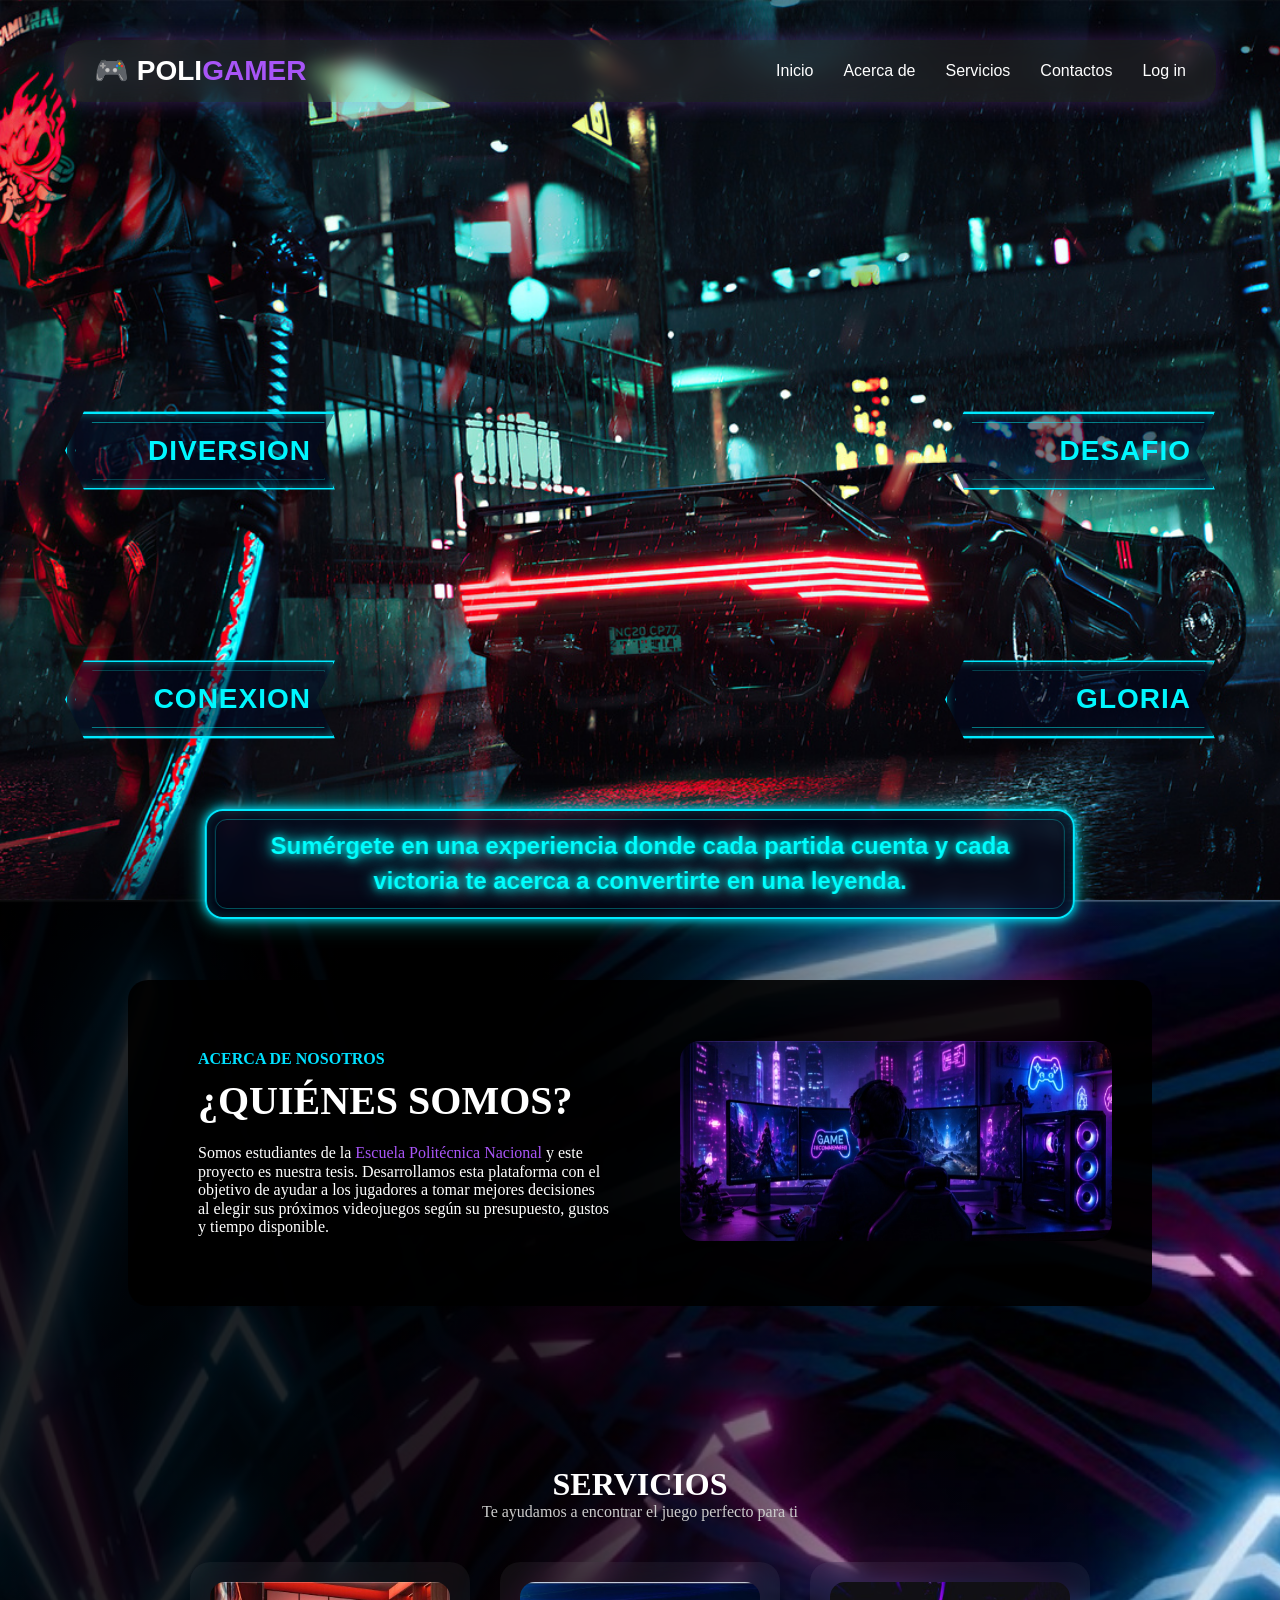
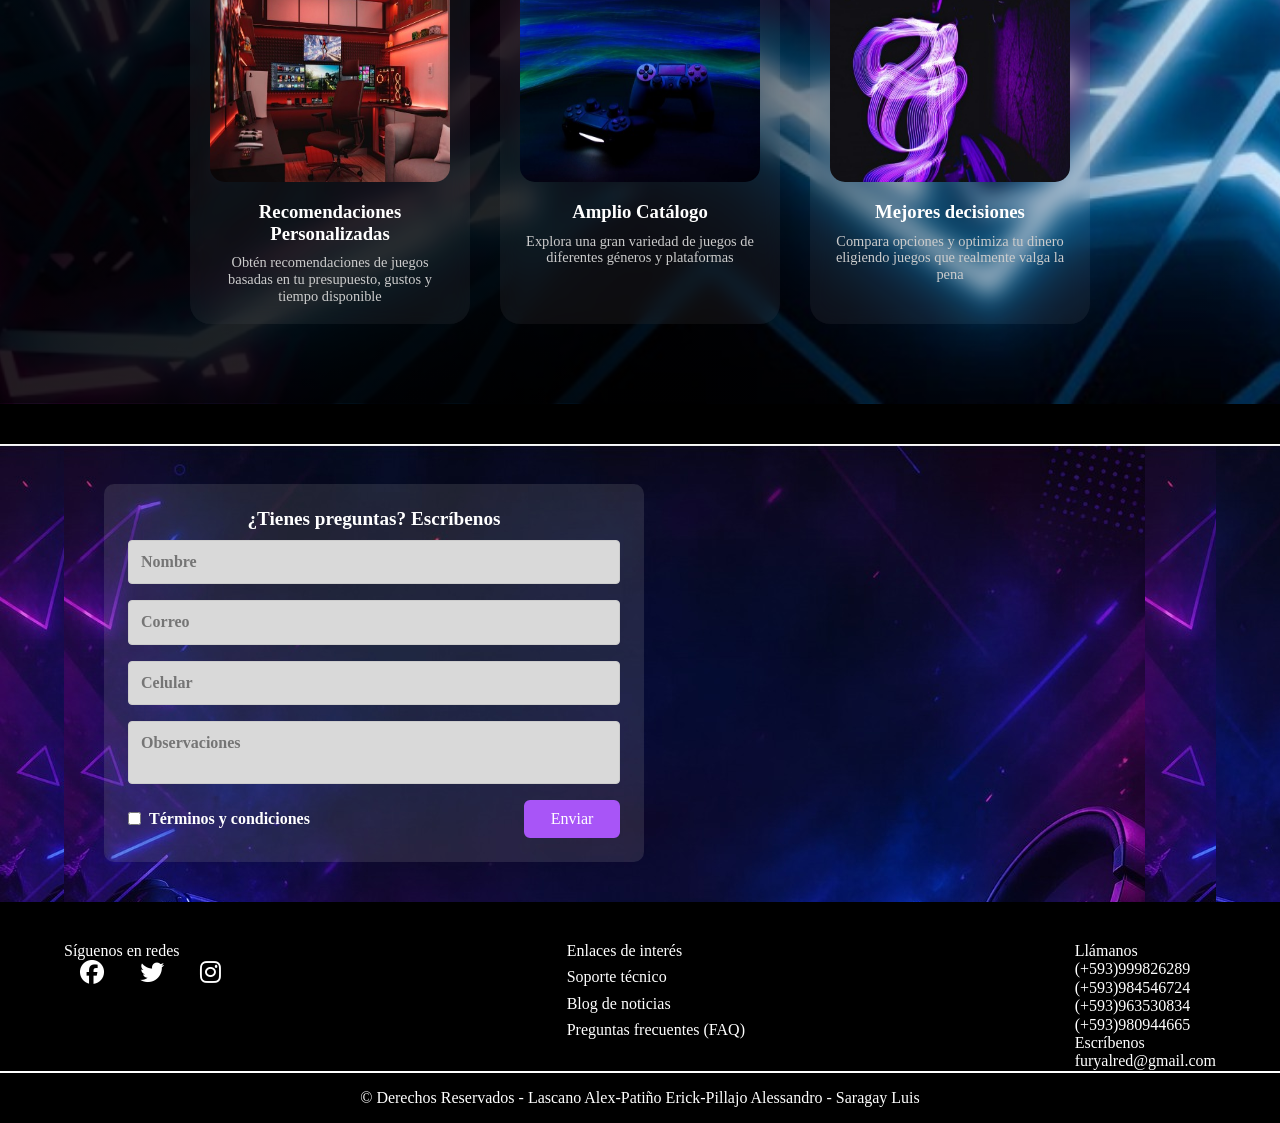
==== index.html @ 64e2c6d9 "Optimizando rendimiento" ====
<!DOCTYPE html>

<html lang="en">

<head>

    <meta charset="UTF-8">
    
    <meta name="viewport" content="width=device-width, initial-scale=1.0">
    
    <title>PoliGamer</title>
    
    <link rel="preconnect" href="https://fonts.googleapis.com">
    <link rel="preconnect" href="https://fonts.gstatic.com" crossorigin>
    <link href="https://fonts.googleapis.com/css2?family=Lato&family=Roboto&display=swap" rel="stylesheet">  
    <link rel="stylesheet" href="./src/css/normalize.css">

    <link rel="stylesheet" href="./src/css/styles.css">

    

    <link rel="shortcut icon" href="./src/images/android-chrome-192x192.png" type="image/x-icon">
    <link href="https://cdn.boxicons.com/3.0.8/fonts/basic/boxicons.min.css" rel="stylesheet">
    <link rel="stylesheet" href="https://cdnjs.cloudflare.com/ajax/libs/font-awesome/6.7.2/css/all.min.css">
    
</head>

<body>


    <header id="inicio" class="header">
        <nav class="navbar">
        <div class="logo">
            🎮 <span>POLI</span>GAMER
        </div>

        <ul class="menu">
            <li><a href="#inicio">Inicio</a></li>
            <li><a href="#acerca">Acerca de</a></li>
            <li><a href="#servicios">Servicios</a></li>
            <li><a href="#contactos">Contactos</a></li>
            <li><a href="#">Log in</a></li>
        </ul>
        </nav>
    
<div class="hero">
    <h3 class="left top">
        <i class='bx bx-party'></i> DIVERSION 
    </h3>

    <h3 class="left bottom">
        <i class='bx bx-link-alt'></i> CONEXION 
    </h3>

    <h3 class="right top">
        <i class='bx bx-target'></i> DESAFIO
    </h3>

    <h3 class="right bottom">
        <i class='bx bx-trophy'></i> GLORIA
    </h3>

    <p class="texto">
        Sumérgete en una experiencia donde cada partida cuenta y cada victoria te acerca a convertirte en una leyenda.
    </p>
</div>
    </header>

<div class="fondo-seccion">

    <section id="acerca" class="about">
        <div class="about-container">
            
            <div class="about-text">
                <h4>ACERCA DE NOSOTROS</h4>
                <h2>¿QUIÉNES SOMOS?</h2>
                <p>
                    Somos estudiantes de la <span>Escuela Politécnica Nacional</span> y este proyecto es nuestra tesis. 
                    Desarrollamos esta plataforma con el objetivo de ayudar a los jugadores a tomar mejores decisiones 
                    al elegir sus próximos videojuegos según su presupuesto, gustos y tiempo disponible.
                </p>
            </div>

            <div class="about-image">
                <img src="./src/images/Imagen_Acerca_De.jpeg" loading="lazy" width="300" height="200" alt="setup gamer">
            </div>

        </div>
    </section>

    <section id="servicios" class="services">
        <h2>SERVICIOS</h2>
        <p class="subtitle">Te ayudamos a encontrar el juego perfecto para ti</p>

        <div class="cards">

            <div class="card">
                <img src="./src/images/Servicios1.jpeg" loading="lazy" width="300" height="200" alt="servicio">
                <h3>Recomendaciones Personalizadas</h3>
                <p>
                    Obtén recomendaciones de juegos basadas en tu presupuesto, gustos y tiempo disponible
                </p>
            </div>

            <div class="card">
                <img src="./src/images/Servicios2.jpeg" loading="lazy" width="300" height="200" alt="servicio">
                <h3>Amplio Catálogo</h3>
                <p>
                    Explora una gran variedad de juegos de diferentes géneros y plataformas
                </p>
            </div>

            <div class="card">
                <img src="./src/images/Servicios3.jpeg" loading="lazy" width="300" height="200" alt="servicio">
                <h3>Mejores decisiones</h3>
                <p>
                    Compara opciones y optimiza tu dinero eligiendo juegos que realmente valga la pena
                </p>
            </div>
        </div>
    </section>
</div>
    </header>

    <section id="contactos" class="container contact">
        <div class="contact__container">

            <div class="contact__form">
                <h2 class="contact__title">¿Tienes preguntas? Escríbenos</h2>

                <form>
                    <input type="text" placeholder="Nombre" required>
                    <input type="email" placeholder="Correo" required>
                    <input type="tel" placeholder="Celular" required>
                    <textarea placeholder="Observaciones"></textarea>

                    <div class="fila">
                        <label class="checkbox__label">
                            <input type="checkbox" required>
                            Términos y condiciones
                        </label>

                        <button type="submit">Enviar</button>
                    </div>
                </form>
            </div>

            <div class="contact__map">
                <iframe
                    loading = "lazy"
                    src="https://www.google.com/maps/embed?pb=!1m18!1m12!1m3!1d3989.7914484515727!2d-78.4919116242656!3d-0.2102860353982151!2m3!1f0!2f0!3f0!3m2!1i1024!2i768!4f13.1!3m3!1m2!1s0x91d59a107e1cd44b%3A0x88a284f66939ed4!2sESCUELA%20POLIT%C3%89CNICA%20NACIONAL!5e0!3m2!1ses-419!2sec!4v1748692694233!5m2!1ses-419!2sec"
                    width="600" height="450" style="border:0;" allowfullscreen="" loading="lazy"
                    referrerpolicy="no-referrer-when-downgrade"></iframe>
            </div>

        </div>

    </section>

        <footer class="footer">
            <div class="footer__container">
                <div class="footer__social">
                    <h3>Síguenos en redes</h3>
                    <div class="social__icons">
                        <a href="#"><i class="fa-brands fa-facebook"></i></a>
                        <a href="#"><i class="fa-brands fa-twitter"></i></i></a>
                        <a href="#"><i class="fa-brands fa-instagram"></i></a>
                    </div>
                </div>

                <div class="footer__links">
                    <h3>Enlaces de interés</h3>
                    <div class="links">
                        <a href="#">Soporte técnico</a>
                        <a href="#">Blog de noticias</a>
                        <a href="#">Preguntas frecuentes (FAQ)</a>
                    </div>
                </div>

                <div class="footer__contact">
                    <h3>Llámanos</h3>
                    <p class="call">
                            (+593)999826289 <br>
                            (+593)984546724 <br>
                            (+593)963530834 <br>
                            (+593)980944665
                    </p>
                    <h3>Escríbenos</h3>
                    <p class="write">furyalred@gmail.com</p>
                </div>
            </div>

            <hr/>
            <p class="footer__copy">© Derechos Reservados - Lascano Alex-Patiño Erick-Pillajo Alessandro - Saragay Luis</p>
        </footer>



</body>

</html>
---- src/css/styles.css ----
body {
    margin: 0;
    padding: 0;
    background-color: black;
}

* {
    margin: 0;
    padding: 0;
    box-sizing: border-box;
}

/* ===================== HEADER ===================== */
.header {
    height: 100vh;
    position: relative;
    font-family: Arial, sans-serif;
    padding-top: 40px;
    background-image: url("../images/4k-cyberpunk-2077-ps-game-sr-1366x768 (2).jpg");
    background-size: cover;
    background-position: center;
    background-repeat: no-repeat;
}

@media (max-width: 768px) {
    .header {
        background-image: url("../images/fondo_telefono.jpeg");
    }
}

/* ===================== NAVBAR ===================== */
.navbar {
    width: 90%;
    margin: auto;
    padding: 15px 30px;
    display: flex;
    justify-content: space-between;
    align-items: center;
    background: rgba(255, 255, 255, 0.08);
    border-radius: 20px;
    backdrop-filter: blur(10px);
    color: white;
    box-shadow: 0 0 20px rgba(168, 85, 247, 0.3);
}

.logo {
    font-size: 28px;
    font-weight: bold;
    color: #a855f7;
}

.logo span {
    color: white;
}

.menu {
    list-style: none;
    display: flex;
    gap: 30px;
}

.menu li {
    cursor: pointer;
    position: relative;
    list-style: none;
    transition: 0.3s;
}

.menu li:hover {
    color: #a855f7;
}

.menu a {
    text-decoration: none;
    color: inherit;
}

.menu li::after {
    content: "";
    position: absolute;
    left: 0;
    bottom: -5px;
    width: 0%;
    height: 2px;
    background: white;
    transition: 0.3s;
}

.menu li:hover::after {
    width: 100%;
}

/* ===================== HERO ===================== */
.hero {
    position: relative;
    height: 100%;
    color: cyan;
}

.top    { top: 36%; }
.bottom { bottom: 26%; }
.left   { left: 65px; }
.right  { right: 65px; }

.hero h3 {
    width: 270px;
    height: 78px;
    padding: 0 22px;
    display: flex;
    align-items: center;
    justify-content: space-between;
    font-size: 28px;
    font-weight: 900;
    letter-spacing: 1px;
    text-transform: uppercase;
    position: absolute;
    overflow: hidden;
    color: #00f7ff;
    background: rgba(3, 10, 35, 0.55);
    border: 2px solid #00eaff;
    clip-path: polygon(
        0 50%,
        7% 0,
        100% 0,
        93% 50%,
        100% 100%,
        7% 100%
    );
    box-shadow:
        0 0 8px #00eaff,
        0 0 18px #00eaff,
        inset 0 0 8px rgba(0, 255, 255, 0.4);
    transition: 0.35s ease;
}

.hero h3::before {
    content: "";
    position: absolute;
    inset: 8px;
    border: 1px solid rgba(0, 255, 255, 0.45);
    clip-path: polygon(
        0 50%,
        7% 0,
        100% 0,
        93% 50%,
        100% 100%,
        7% 100%
    );
}

.hero h3 i {
    font-size: 34px;
    z-index: 2;
}

.hero h3 span {
    z-index: 2;
}

/* Elementos derechos en rosa/fucsia */
.right {
    color: #ff3cff;
}

.right:hover {
    box-shadow:
        0 0 12px #ff3cff,
        0 0 28px #ff3cff,
        0 0 45px #ff3cff;
}

/* Texto inferior del hero */
.texto {
    position: absolute;
    bottom: 5%;
    left: 50%;
    transform: translateX(-50%);
    width: 68%;
    padding: 18px 28px;
    text-align: center;
    font-size: 24px;
    font-weight: bold;
    line-height: 1.45;
    color: #00ffff;
    background: rgba(5, 8, 30, 0.58);
    border: 2px solid #00eaff;
    border-radius: 18px;
    backdrop-filter: blur(8px);
    box-shadow:
        0 0 10px #00eaff,
        0 0 25px rgba(0, 255, 255, 0.55),
        inset 0 0 12px rgba(0, 255, 255, 0.20);
    text-shadow:
        0 0 8px #00ffff,
        0 0 18px #00ffff;
}

.texto::before {
    content: "";
    position: absolute;
    inset: 8px;
    border: 1px solid rgba(0, 255, 255, 0.30);
    border-radius: 12px;
}

/* ===================== SECCIÓN FONDO ===================== */
.fondo-seccion {
    background:
        linear-gradient(to right, rgba(0,0,0,0.85) 40%, rgba(0,0,0,0.3) 70%, transparent 100%),
        url("../images/fondo.jpeg");
    background-size: cover;
    background-position: center;
    background-repeat: no-repeat;
    min-height: 100vh;
}

/* ===================== ABOUT ===================== */
.about {
    padding: 80px 10%;
    color: white;
    background: transparent !important;
}

.about-container {
    display: flex;
    align-items: center;
    justify-content: space-between;
    gap: 40px;
    background: rgba(0, 0, 0, 0.9);
    padding: 40px;
    border-radius: 20px;
}

.about-text {
    max-width: 50%;
    padding: 30px;
    border-radius: 15px;
}

.about-text h4 {
    color: #00e0ff;
    margin-bottom: 10px;
}

.about-text h2 {
    font-size: 2.5rem;
    margin-bottom: 20px;
}

.about-text span {
    color: #a855f7;
}

.about-image img {
    width: 100%;
    max-width: 500px;
    border-radius: 20px;
}

/* ===================== SERVICES ===================== */
.services {
    padding: 80px 10%;
    text-align: center;
    color: white;
    background: transparent !important;
}

.services h2 {
    font-size: 2rem;
}

.subtitle {
    margin-bottom: 40px;
    color: #ccc;
}

.cards {
    display: flex;
    justify-content: center;
    gap: 30px;
    flex-wrap: wrap;
}

.card {
    background: rgba(255, 255, 255, 0.05);
    backdrop-filter: blur(10px);
    padding: 20px;
    border-radius: 20px;
    width: 280px;
    transition: transform 0.4s ease, box-shadow 0.4s ease;
}

.card img {
    width: 100%;
    border-radius: 15px;
    margin-bottom: 15px;
}

.card h3 {
    margin-bottom: 10px;
}

.card p {
    font-size: 0.9rem;
    color: #ccc;
}

/* ===================== CONTACT ===================== */
.contact {
    margin: 40px 0;
    padding: 0 5%;
    background-image: url("../images/img_fondo_contact.png");
}

.contact__container {
    display: flex;
    gap: 40px;
    align-items: stretch;
    background-image: url("../images/img_fondo_contact.png");
    padding: 40px;
}

.contact__form {
    background-color: rgba(166, 166, 166, 0.17);
    padding: 1.5rem;
    border-radius: 10px;
    flex: 1;
}

.contact__title {
    text-align: center;
    font-size: 1.2rem;
    margin-bottom: 10px;
    color: white;
}

.checkbox__label {
    color: white;
    font-weight: 600;
    display: flex;
    align-items: center;
    gap: 8px;
}

.contact__form form {
    display: flex;
    flex-direction: column;
    gap: 1rem;
}

.contact__form input,
.contact__form textarea {
    padding: 0.75rem;
    border: 1px solid #ccc;
    border-radius: 4px;
    font-weight: 600;
    color: var(--colorCinco);
    background-color: rgba(217, 217, 217, 1);
}

.contact__form textarea {
    resize: none;
}

.contact__form form button {
    background-color: #a855f7;
    color: white;
    border: 2px solid #a855f7;
    width: 6rem;
    padding: 8px;
    border-radius: 6px;
    cursor: pointer;
    transition: 0.3s;
}

.fila {
    display: flex;
    justify-content: space-between;
    align-items: center;
}

.contact__map {
    flex: 1;
}

.contact__map iframe {
    width: 100%;
    height: 100%;
    min-height: 350px;
    border-radius: 10px;
}

/* ===================== FOOTER ===================== */
.footer {
    background-color: var(--colorCuatro);
}

.footer__container {
    padding: 1rem;
}

.footer__social h3,
.footer__links h3,
.footer__contact h3 {
    color: white;
    font-weight: 400;
    font-size: 1rem;
}

.social__icons {
    text-align: center;
}

.fa-brands {
    color: white;
    font-size: 1.5rem;
    margin: 0 1rem;
}

.links {
    text-align: center;
}

.links a {
    display: block;
    margin: 0.5rem 0;
    color: white;
    text-decoration: none;
}

.call,
.write {
    text-align: center;
    color: white;
}

hr {
    border: 1px solid white;
}

.footer__copy {
    color: white;
    text-align: center;
    margin: 0;
    padding: 1rem;
}

/* ===================== ANIMACIONES ===================== */
@keyframes neonGlow {
    0%   { box-shadow: 0 0 5px #00eaff; }
    50%  { box-shadow: 0 0 20px #00eaff, 0 0 40px #00eaff; }
    100% { box-shadow: 0 0 5px #00eaff; }
}

@keyframes neonGlowPink {
    0%   { box-shadow: 0 0 5px #ff3cff; }
    50%  { box-shadow: 0 0 20px #ff3cff, 0 0 40px #ff3cff; }
    100% { box-shadow: 0 0 5px #ff3cff; }
}

@keyframes float {
    0%   { transform: translateY(0px); }
    50%  { transform: translateY(-10px); }
    100% { transform: translateY(0px); }
}

/* ===================== OPTIMIZACIÓN RENDER ===================== */
.hero,
.card,
.navbar,
.about-container {
    will-change: transform;
}

/* ===================== RESPONSIVE 1024px ===================== */
@media (max-width: 1024px) {

    .navbar {
        padding: 12px 20px;
    }

    .logo {
        font-size: 22px;
    }

    .menu {
        gap: 18px;
        font-size: 14px;
    }

    .hero h3 {
        width: 220px;
        height: 64px;
        font-size: 22px;
        padding: 0 16px;
        justify-content: center;
        gap: 12px;
    }

    .hero h3 i {
        font-size: 26px;
    }

    .left   { left: 30px; }
    .right  { right: 30px; }
    .top    { top: 32%; }
    .bottom { bottom: 28%; }

    .texto {
        font-size: 20px;
        width: 78%;
    }

    .about {
        padding: 60px 6%;
    }

    .about-text h2 {
        font-size: 2rem;
    }

    .services {
        padding: 60px 6%;
    }

    .card {
        width: 260px;
    }

    .contact {
        padding: 0 4%;
    }
}

/* ===================== RESPONSIVE 768px ===================== */
@media (max-width: 768px) {

    .navbar {
        flex-direction: column;
        gap: 12px;
        padding: 14px 16px;
        border-radius: 14px;
        width: 94%;
        backdrop-filter: none !important;
    }

    .logo {
        font-size: 22px;
    }

    .menu {
        flex-wrap: wrap;
        justify-content: center;
        gap: 10px 16px;
        font-size: 13px;
    }

    .header {
        height: auto;
        min-height: 100svh;
        padding-top: 20px;
        padding-bottom: 30px;
    }

    .hero {
        position: relative;
        display: flex;
        flex-direction: column;
        align-items: center;
        padding: 30px 16px 100px;
        gap: 14px;
        margin-top: 20px;
    }

    .hero h3 {
        position: relative !important;
        top: auto !important;
        bottom: auto !important;
        left: auto !important;
        right: auto !important;
        width: 90%;
        max-width: 320px;
        height: 60px;
        font-size: 18px;
        padding: 0 18px;
        margin: 0 auto;
        justify-content: center;
        gap: 14px;
        animation: none !important;
        box-shadow: none !important;
    }

    .texto {
        position: relative;
        bottom: auto;
        left: auto;
        transform: none;
        width: 92%;
        font-size: 15px;
        padding: 14px 16px;
        margin: 10px auto 0;
    }

    .about {
        padding: 40px 5%;
    }

    .about-container {
        flex-direction: column;
        padding: 24px 20px;
        gap: 24px;
    }

    .about-text {
        max-width: 100%;
        padding: 0;
    }

    .about-text h2 {
        font-size: 1.6rem;
    }

    .about-text p {
        font-size: 0.95rem;
    }

    .about-image img {
        max-width: 100%;
        border-radius: 14px;
    }

    .services {
        padding: 40px 5%;
    }

    .services h2 {
        font-size: 1.6rem;
    }

    .cards {
        flex-direction: column;
        align-items: center;
        gap: 20px;
    }

    .card {
        width: 90%;
        max-width: 360px;
        backdrop-filter: none !important;
    }

    .contact {
        margin: 20px 0;
        padding: 0 4%;
    }

    .contact__container {
        flex-direction: column;
        padding: 24px 16px;
        gap: 24px;
    }

    .contact__title {
        font-size: 1.1rem;
    }

    .contact__map iframe {
        min-height: 260px;
    }

    .footer__container {
        flex-direction: column;
        gap: 24px;
        padding: 1.5rem 1rem;
        text-align: center;
    }

    .social__icons,
    .links,
    .call,
    .write {
        text-align: center;
    }

    .fa-brands {
        font-size: 1.3rem;
        margin: 0 0.6rem;
    }

    .footer__copy {
        font-size: 0.8rem;
        padding: 0.8rem 1rem;
    }
}

/* ===================== RESPONSIVE 480px ===================== */
@media (max-width: 480px) {

    .logo {
        font-size: 19px;
    }

    .menu {
        font-size: 12px;
        gap: 8px 12px;
    }

    .hero h3 {
        font-size: 15px;
        height: 52px;
        padding: 0 14px;
    }

    .hero h3 i {
        font-size: 20px;
    }

    .texto {
        font-size: 13px;
        padding: 12px 14px;
    }

    .about-text h2 {
        font-size: 1.3rem;
    }

    .services h2 {
        font-size: 1.3rem;
    }

    .card {
        width: 95%;
    }

    .contact__form input,
    .contact__form textarea {
        font-size: 0.9rem;
        padding: 0.6rem;
    }

    .fila {
        flex-direction: column;
        gap: 12px;
        align-items: flex-start;
    }

    .contact__form form button {
        width: 100%;
        padding: 10px;
    }
}

/* ===================== FOOTER RESPONSIVE ===================== */
@media (width >= 768px) {
    .footer__container {
        display: flex;
        justify-content: space-between;
        padding: 0 4rem;
    }

    .social__icons,
    .links,
    .call,
    .write {
        text-align: left;
    }
}

@media (min-width: 769px){

    .hero h3 {
        animation: float 3s ease-in-out infinite;
    }

    .right {
        animation: neonGlowPink 2s infinite alternate;
    }

    .hero h3:hover {
        transform: scale(1.05) translateY(-3px);
        box-shadow:
            0 0 12px #00ffff,
            0 0 28px #00ffff,
            0 0 45px #00ffff;
    }

    .right:hover {
        box-shadow:
            0 0 12px #ff3cff,
            0 0 28px #ff3cff,
            0 0 45px #ff3cff;
    }

    .card:hover {
        transform: translateY(-15px) scale(1.03);
        box-shadow: 0 0 20px rgba(0,255,255,0.6);
    }

    .navbar {
        backdrop-filter: blur(10px);
    }

    .card {
        backdrop-filter: blur(10px);
    }
}
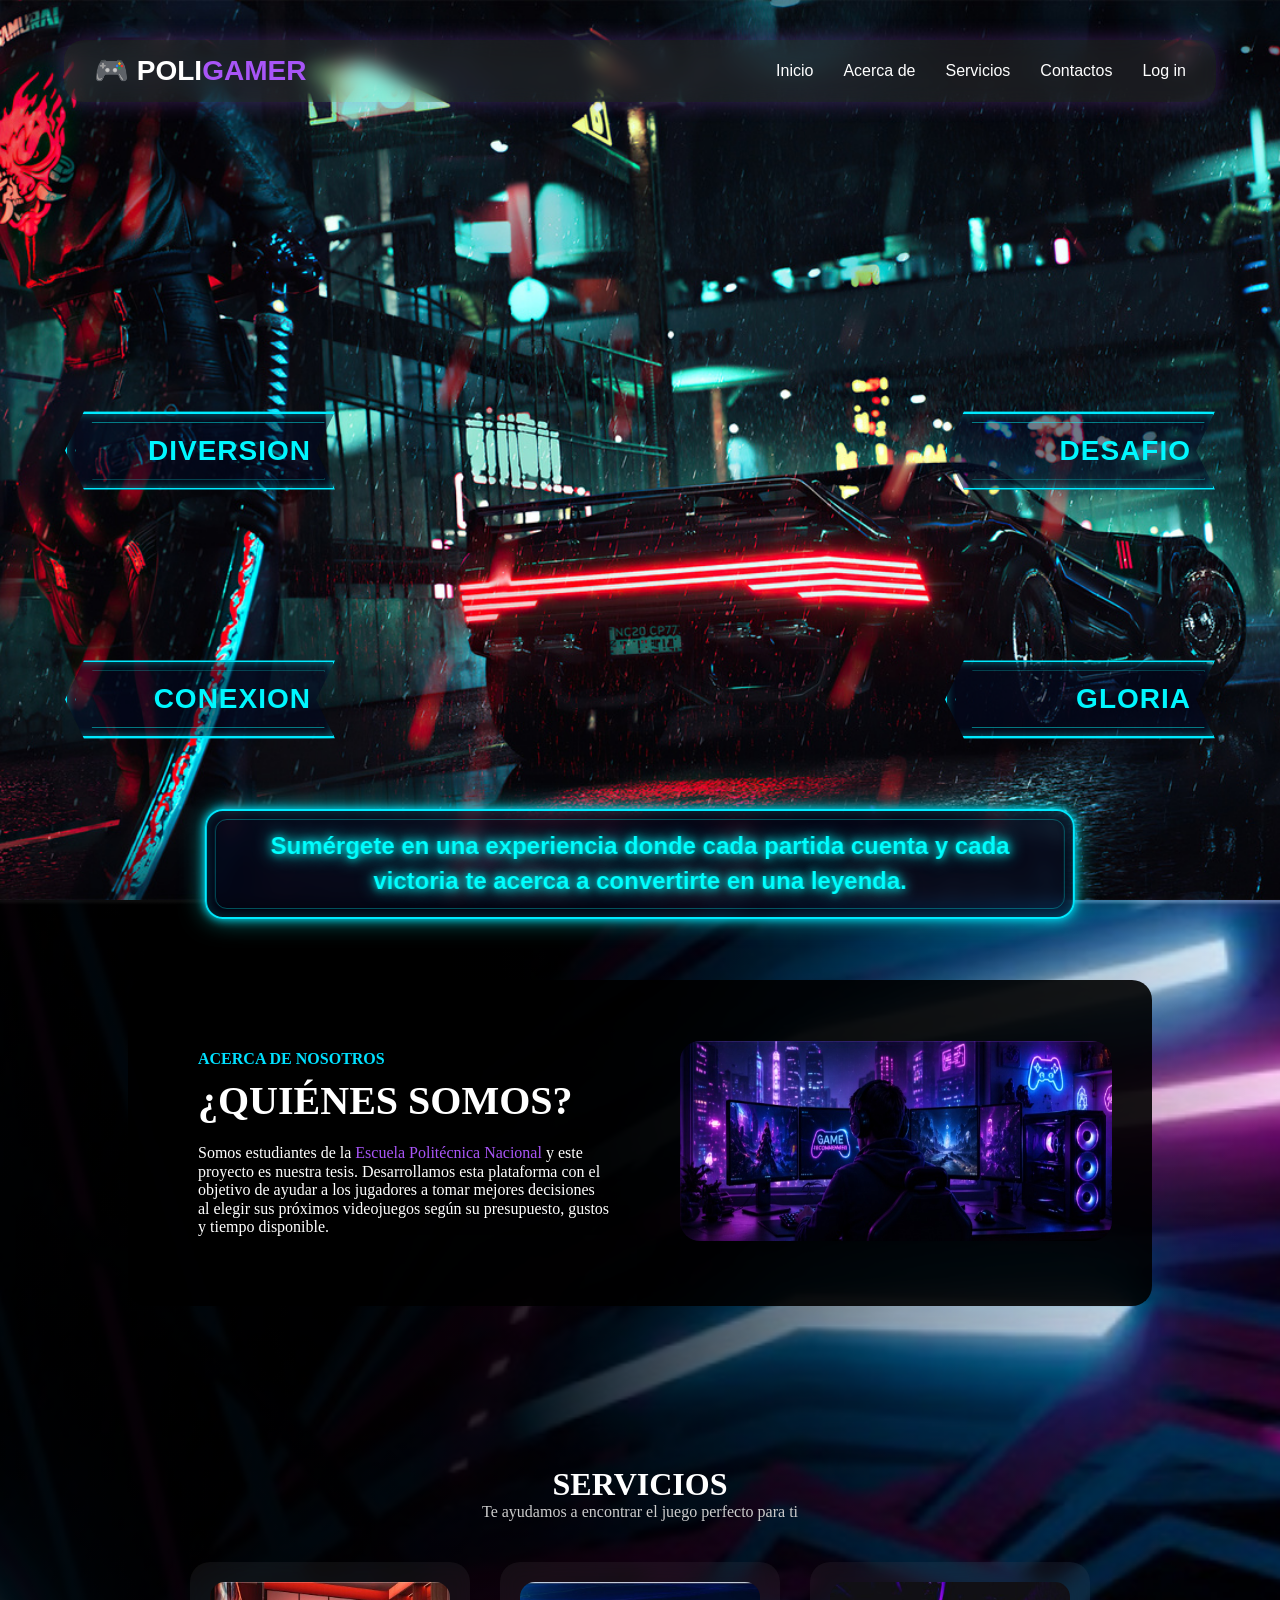
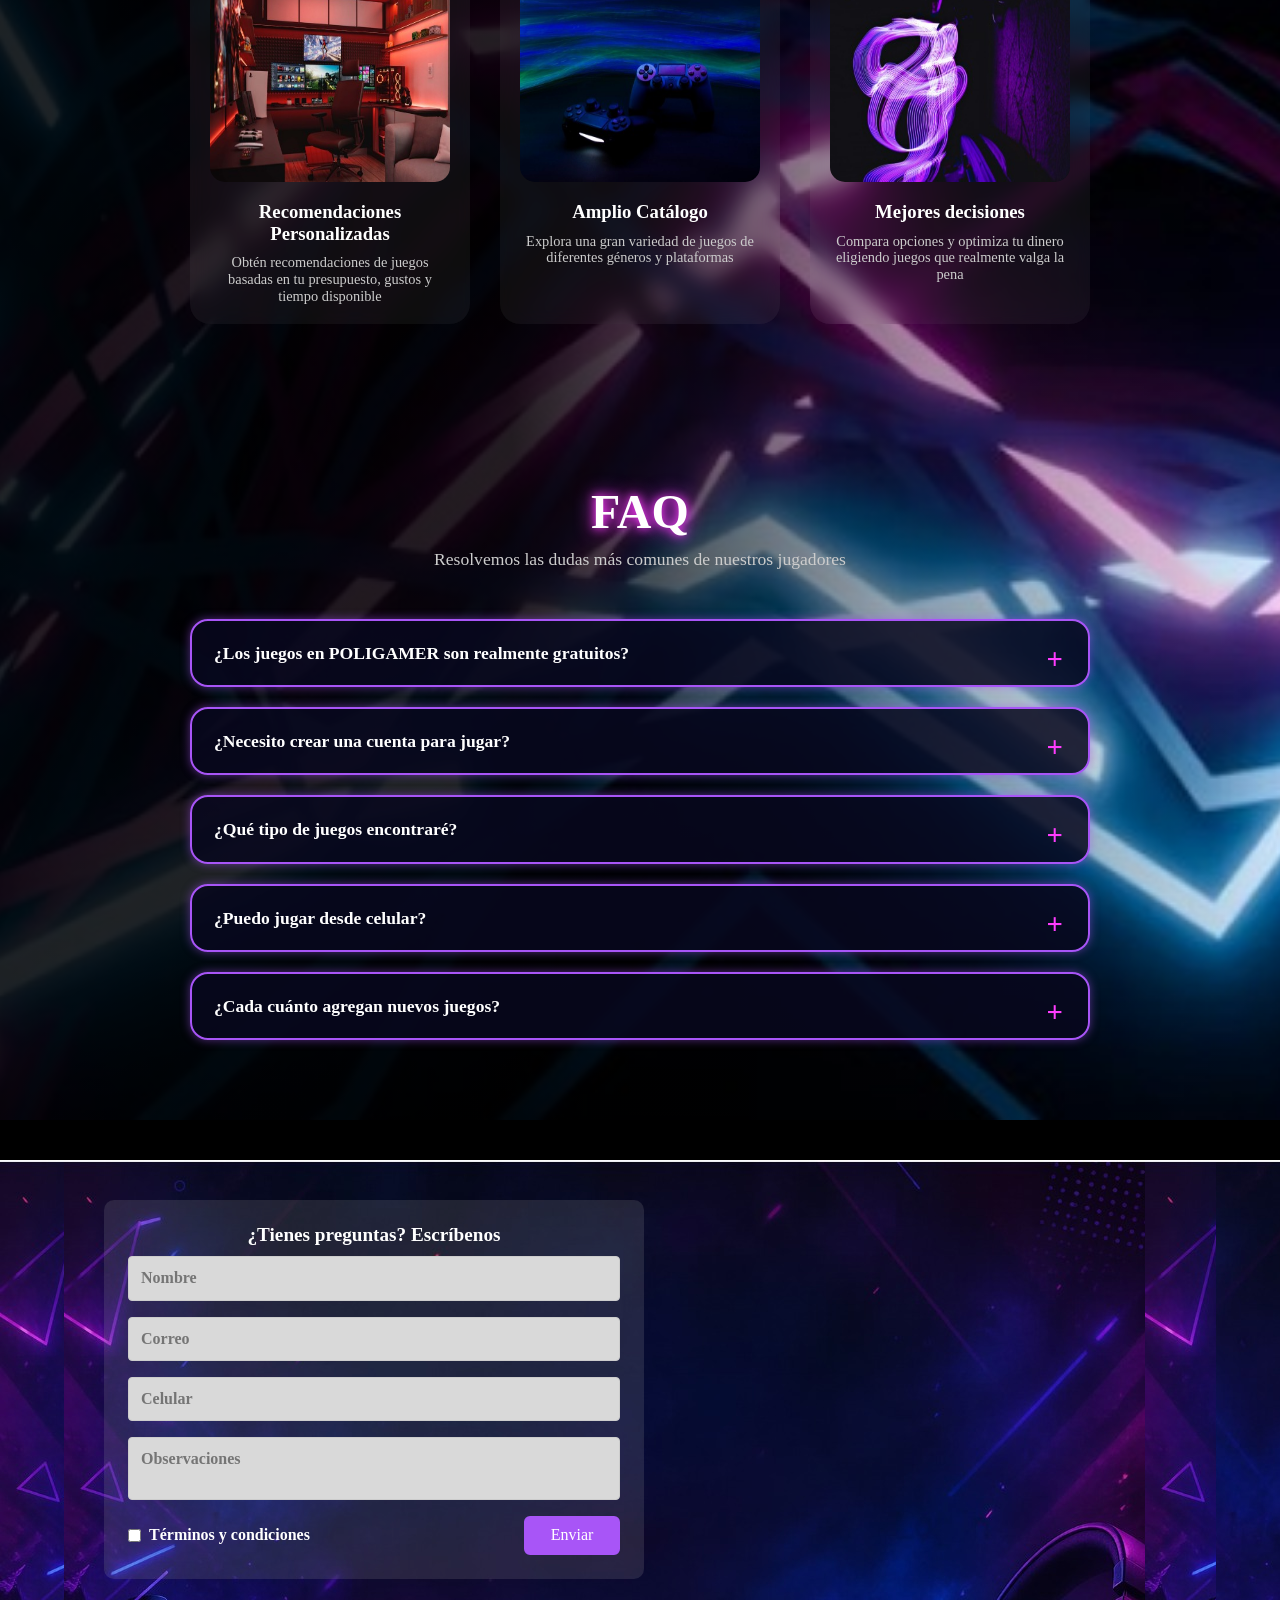
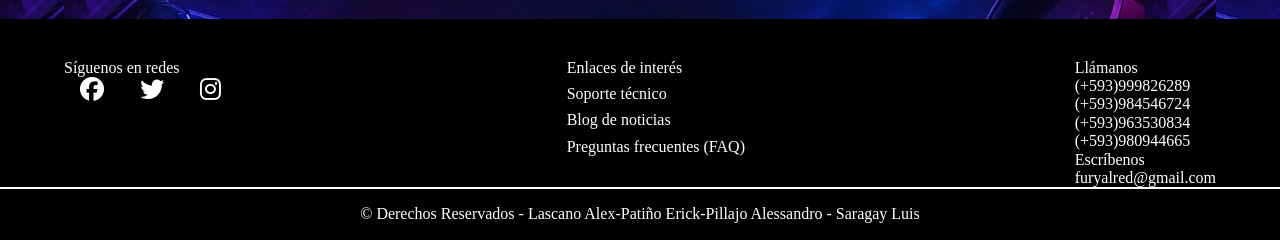
==== commit 6e17407f: "añadiendo seccion faq" ====
--- a/index.html
+++ b/index.html
@@ -66,62 +66,195 @@
 </div>
     </header>
 
+<!-- ================= ABOUT + SERVICES + FAQ ================= -->
+
 <div class="fondo-seccion">
 
+    <!-- ================= ABOUT ================= -->
+
     <section id="acerca" class="about">
+
         <div class="about-container">
             
             <div class="about-text">
+
                 <h4>ACERCA DE NOSOTROS</h4>
+
                 <h2>¿QUIÉNES SOMOS?</h2>
+
                 <p>
                     Somos estudiantes de la <span>Escuela Politécnica Nacional</span> y este proyecto es nuestra tesis. 
                     Desarrollamos esta plataforma con el objetivo de ayudar a los jugadores a tomar mejores decisiones 
                     al elegir sus próximos videojuegos según su presupuesto, gustos y tiempo disponible.
                 </p>
+
             </div>
 
             <div class="about-image">
-                <img src="./src/images/Imagen_Acerca_De.jpeg" loading="lazy" width="300" height="200" alt="setup gamer">
-            </div>
-
-        </div>
+
+                <img 
+                    src="./src/images/Imagen_Acerca_De.jpeg" 
+                    loading="lazy" 
+                    width="300" 
+                    height="200" 
+                    alt="setup gamer"
+                >
+
+            </div>
+
+        </div>
+
     </section>
 
+    <!-- ================= SERVICES ================= -->
+
     <section id="servicios" class="services">
+
         <h2>SERVICIOS</h2>
-        <p class="subtitle">Te ayudamos a encontrar el juego perfecto para ti</p>
+
+        <p class="subtitle">
+            Te ayudamos a encontrar el juego perfecto para ti
+        </p>
 
         <div class="cards">
 
             <div class="card">
-                <img src="./src/images/Servicios1.jpeg" loading="lazy" width="300" height="200" alt="servicio">
+
+                <img 
+                    src="./src/images/Servicios1.jpeg" 
+                    loading="lazy" 
+                    width="300" 
+                    height="200" 
+                    alt="servicio"
+                >
+
                 <h3>Recomendaciones Personalizadas</h3>
+
                 <p>
                     Obtén recomendaciones de juegos basadas en tu presupuesto, gustos y tiempo disponible
                 </p>
+
             </div>
 
             <div class="card">
-                <img src="./src/images/Servicios2.jpeg" loading="lazy" width="300" height="200" alt="servicio">
+
+                <img 
+                    src="./src/images/Servicios2.jpeg" 
+                    loading="lazy" 
+                    width="300" 
+                    height="200" 
+                    alt="servicio"
+                >
+
                 <h3>Amplio Catálogo</h3>
+
                 <p>
                     Explora una gran variedad de juegos de diferentes géneros y plataformas
                 </p>
+
             </div>
 
             <div class="card">
-                <img src="./src/images/Servicios3.jpeg" loading="lazy" width="300" height="200" alt="servicio">
+
+                <img 
+                    src="./src/images/Servicios3.jpeg" 
+                    loading="lazy" 
+                    width="300" 
+                    height="200" 
+                    alt="servicio"
+                >
+
                 <h3>Mejores decisiones</h3>
+
                 <p>
                     Compara opciones y optimiza tu dinero eligiendo juegos que realmente valga la pena
                 </p>
-            </div>
-        </div>
+
+            </div>
+
+        </div>
+
     </section>
+
+    <!-- ================= FAQ ================= -->
+
+    <section id="faq" class="faq">
+
+        <h2>FAQ</h2>
+
+        <p class="faq-subtitle">
+            Resolvemos las dudas más comunes de nuestros jugadores
+        </p>
+
+        <div class="faq-container">
+
+            <details class="faq-item">
+
+                <summary>
+                    ¿Los juegos en POLIGAMER son realmente gratuitos?
+                </summary>
+
+                <p>
+                    Sí. Todos los juegos disponibles en nuestra plataforma serán completamente gratuitos.
+                </p>
+
+            </details>
+
+            <details class="faq-item">
+
+                <summary>
+                    ¿Necesito crear una cuenta para jugar?
+                </summary>
+
+                <p>
+                    Sí, necesitas registrarte para guardar tu progreso y recibir recomendaciones personalizadas.
+                </p>
+
+            </details>
+
+            <details class="faq-item">
+
+                <summary>
+                    ¿Qué tipo de juegos encontraré?
+                </summary>
+
+                <p>
+                    Encontrarás juegos de acción, aventura, estrategia, carreras, deportes y muchos más.
+                </p>
+
+            </details>
+
+            <details class="faq-item">
+
+                <summary>
+                    ¿Puedo jugar desde celular?
+                </summary>
+
+                <p>
+                    Sí, nuestra plataforma es compatible con computadoras, tablets y celulares.
+                </p>
+
+            </details>
+
+            <details class="faq-item">
+
+                <summary>
+                    ¿Cada cuánto agregan nuevos juegos?
+                </summary>
+
+                <p>
+                    Actualizamos constantemente nuestro catálogo para ofrecer nuevas experiencias.
+                </p>
+
+            </details>
+
+        </div>
+
+    </section>
+
 </div>
-    </header>
-
+
+    
     <section id="contactos" class="container contact">
         <div class="contact__container">
 
--- a/src/css/styles.css
+++ b/src/css/styles.css
@@ -471,7 +471,109 @@
 .about-container {
     will-change: transform;
 }
-
+/* ===================== FAQ ===================== */
+
+.faq {
+    padding: 80px 10%;
+    text-align: center;
+    color: white;
+}
+
+.faq h2 {
+    font-size: 3rem;
+    margin-bottom: 10px;
+    color: white;
+    text-shadow:
+        0 0 10px #ff3cff,
+        0 0 20px #ff3cff;
+}
+
+.faq-subtitle {
+    color: #ccc;
+    margin-bottom: 50px;
+    font-size: 1.1rem;
+}
+
+.faq-container {
+    max-width: 900px;
+    margin: auto;
+    display: flex;
+    flex-direction: column;
+    gap: 20px;
+}
+
+.faq-item {
+    background: rgba(8, 8, 30, 0.85);
+    border: 2px solid #a855f7;
+    border-radius: 18px;
+    overflow: hidden;
+    transition: 0.3s ease;
+
+    box-shadow:
+        0 0 10px rgba(168, 85, 247, 0.5);
+}
+
+.faq-item:hover {
+    transform: scale(1.02);
+
+    box-shadow:
+        0 0 18px #ff3cff,
+        0 0 35px rgba(255, 60, 255, 0.6);
+}
+
+.faq-item summary {
+    list-style: none;
+    cursor: pointer;
+    padding: 22px;
+    font-size: 1.1rem;
+    font-weight: bold;
+    text-align: left;
+    position: relative;
+    color: white;
+}
+
+.faq-item summary::-webkit-details-marker {
+    display: none;
+}
+
+.faq-item summary::after {
+    content: "+";
+    position: absolute;
+    right: 25px;
+    font-size: 1.8rem;
+    color: #ff3cff;
+    transition: 0.3s;
+}
+
+.faq-item[open] summary::after {
+    content: "-";
+}
+
+.faq-item p {
+    padding: 0 22px 22px;
+    text-align: left;
+    color: #ccc;
+    line-height: 1.6;
+    font-size: 1rem;
+}
+@media (max-width: 768px){
+    .faq {
+    padding: 50px 5%;
+}
+
+.faq h2 {
+    font-size: 2rem;
+}
+
+.faq-item summary {
+    font-size: 0.95rem;
+    padding: 18px;
+}
+
+.faq-item p {
+    font-size: 0.9rem;
+}
+}
 /* ===================== RESPONSIVE 1024px ===================== */
 @media (max-width: 1024px) {
 
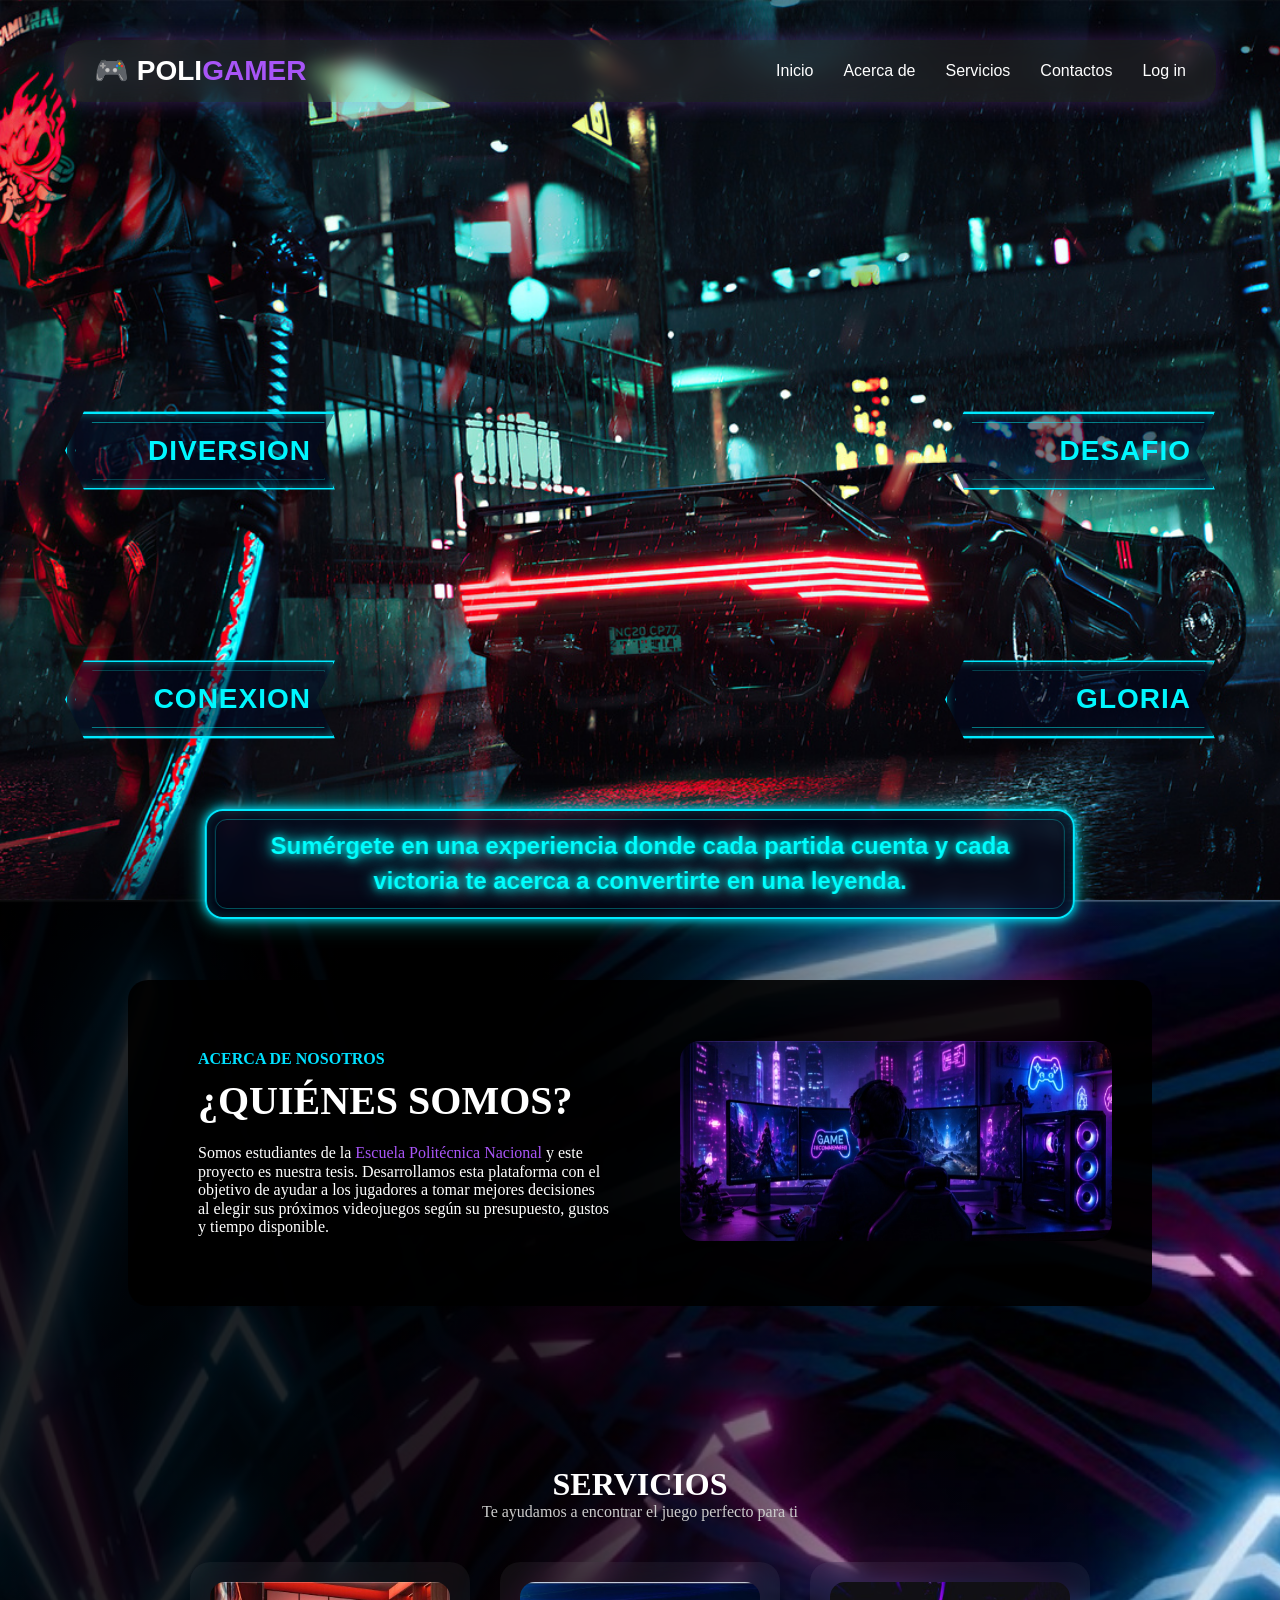
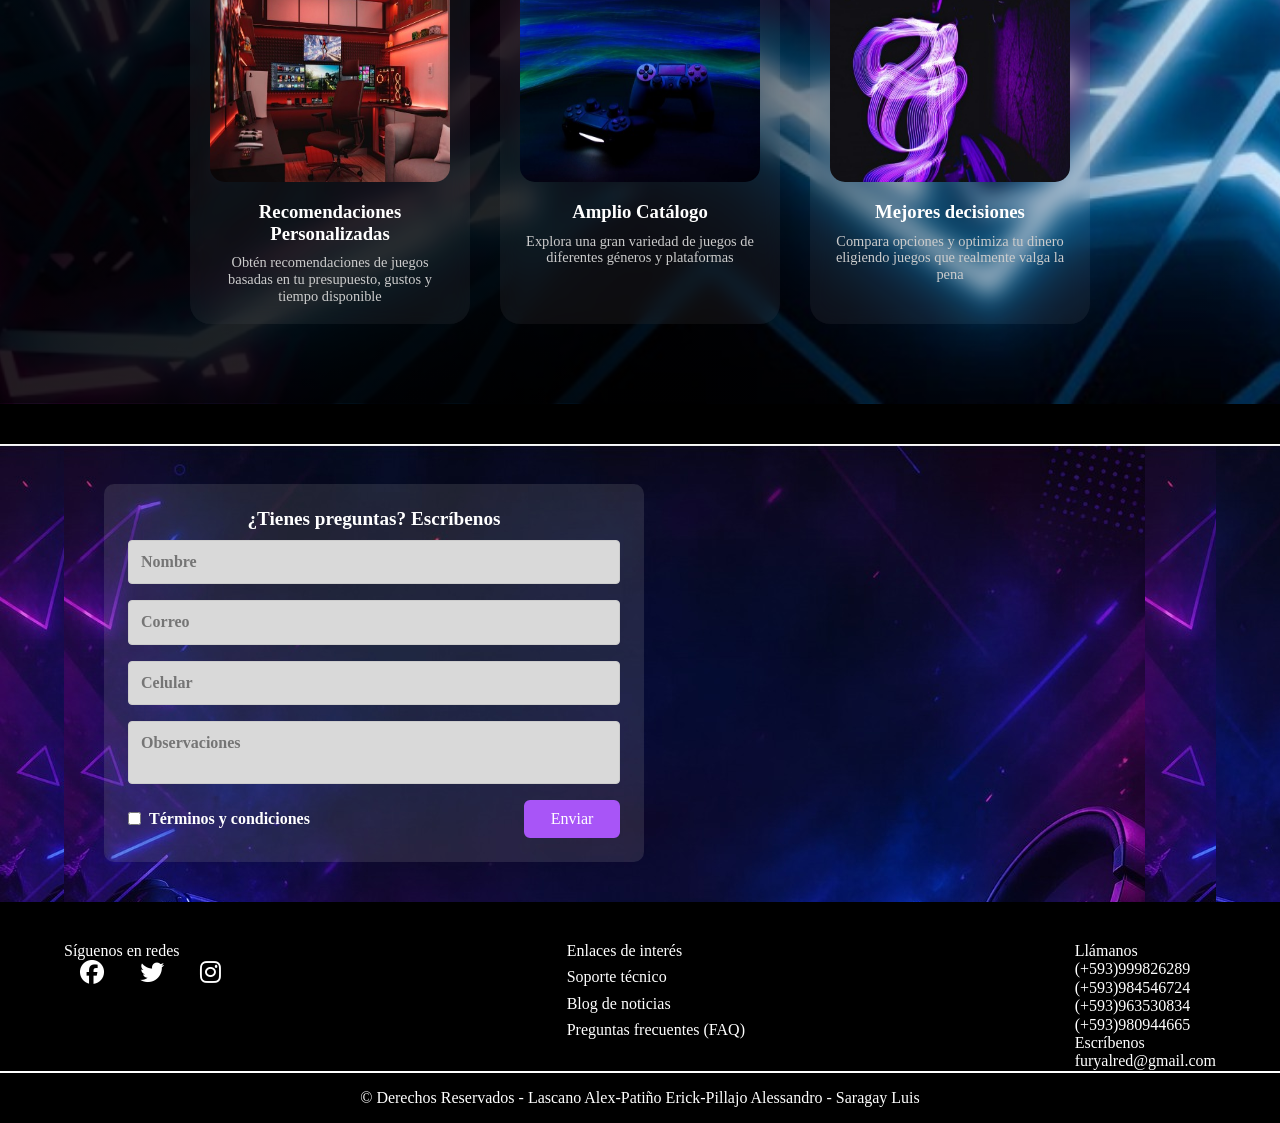
==== commit 9485b2c3: "Hola" ====
--- a/index.html
+++ b/index.html
@@ -26,8 +26,6 @@
 </head>
 
 <body>
-
-
     <header id="inicio" class="header">
         <nav class="navbar">
         <div class="logo">
@@ -66,195 +64,62 @@
 </div>
     </header>
 
-<!-- ================= ABOUT + SERVICES + FAQ ================= -->
-
 <div class="fondo-seccion">
 
-    <!-- ================= ABOUT ================= -->
-
     <section id="acerca" class="about">
-
         <div class="about-container">
             
             <div class="about-text">
-
                 <h4>ACERCA DE NOSOTROS</h4>
-
                 <h2>¿QUIÉNES SOMOS?</h2>
-
                 <p>
                     Somos estudiantes de la <span>Escuela Politécnica Nacional</span> y este proyecto es nuestra tesis. 
                     Desarrollamos esta plataforma con el objetivo de ayudar a los jugadores a tomar mejores decisiones 
                     al elegir sus próximos videojuegos según su presupuesto, gustos y tiempo disponible.
                 </p>
-
             </div>
 
             <div class="about-image">
-
-                <img 
-                    src="./src/images/Imagen_Acerca_De.jpeg" 
-                    loading="lazy" 
-                    width="300" 
-                    height="200" 
-                    alt="setup gamer"
-                >
-
+                <img src="./src/images/Imagen_Acerca_De.jpeg" loading="lazy" width="300" height="200" alt="setup gamer">
             </div>
 
         </div>
-
     </section>
 
-    <!-- ================= SERVICES ================= -->
-
     <section id="servicios" class="services">
-
         <h2>SERVICIOS</h2>
-
-        <p class="subtitle">
-            Te ayudamos a encontrar el juego perfecto para ti
-        </p>
+        <p class="subtitle">Te ayudamos a encontrar el juego perfecto para ti</p>
 
         <div class="cards">
 
             <div class="card">
-
-                <img 
-                    src="./src/images/Servicios1.jpeg" 
-                    loading="lazy" 
-                    width="300" 
-                    height="200" 
-                    alt="servicio"
-                >
-
+                <img src="./src/images/Servicios1.jpeg" loading="lazy" width="300" height="200" alt="servicio">
                 <h3>Recomendaciones Personalizadas</h3>
-
                 <p>
                     Obtén recomendaciones de juegos basadas en tu presupuesto, gustos y tiempo disponible
                 </p>
-
             </div>
 
             <div class="card">
-
-                <img 
-                    src="./src/images/Servicios2.jpeg" 
-                    loading="lazy" 
-                    width="300" 
-                    height="200" 
-                    alt="servicio"
-                >
-
+                <img src="./src/images/Servicios2.jpeg" loading="lazy" width="300" height="200" alt="servicio">
                 <h3>Amplio Catálogo</h3>
-
                 <p>
                     Explora una gran variedad de juegos de diferentes géneros y plataformas
                 </p>
-
             </div>
 
             <div class="card">
-
-                <img 
-                    src="./src/images/Servicios3.jpeg" 
-                    loading="lazy" 
-                    width="300" 
-                    height="200" 
-                    alt="servicio"
-                >
-
+                <img src="./src/images/Servicios3.jpeg" loading="lazy" width="300" height="200" alt="servicio">
                 <h3>Mejores decisiones</h3>
-
                 <p>
                     Compara opciones y optimiza tu dinero eligiendo juegos que realmente valga la pena
                 </p>
+            </div>
+        </div>
+    </section>
+</div>
+    </header>
 
-            </div>
-
-        </div>
-
-    </section>
-
-    <!-- ================= FAQ ================= -->
-
-    <section id="faq" class="faq">
-
-        <h2>FAQ</h2>
-
-        <p class="faq-subtitle">
-            Resolvemos las dudas más comunes de nuestros jugadores
-        </p>
-
-        <div class="faq-container">
-
-            <details class="faq-item">
-
-                <summary>
-                    ¿Los juegos en POLIGAMER son realmente gratuitos?
-                </summary>
-
-                <p>
-                    Sí. Todos los juegos disponibles en nuestra plataforma serán completamente gratuitos.
-                </p>
-
-            </details>
-
-            <details class="faq-item">
-
-                <summary>
-                    ¿Necesito crear una cuenta para jugar?
-                </summary>
-
-                <p>
-                    Sí, necesitas registrarte para guardar tu progreso y recibir recomendaciones personalizadas.
-                </p>
-
-            </details>
-
-            <details class="faq-item">
-
-                <summary>
-                    ¿Qué tipo de juegos encontraré?
-                </summary>
-
-                <p>
-                    Encontrarás juegos de acción, aventura, estrategia, carreras, deportes y muchos más.
-                </p>
-
-            </details>
-
-            <details class="faq-item">
-
-                <summary>
-                    ¿Puedo jugar desde celular?
-                </summary>
-
-                <p>
-                    Sí, nuestra plataforma es compatible con computadoras, tablets y celulares.
-                </p>
-
-            </details>
-
-            <details class="faq-item">
-
-                <summary>
-                    ¿Cada cuánto agregan nuevos juegos?
-                </summary>
-
-                <p>
-                    Actualizamos constantemente nuestro catálogo para ofrecer nuevas experiencias.
-                </p>
-
-            </details>
-
-        </div>
-
-    </section>
-
-</div>
-
-    
     <section id="contactos" class="container contact">
         <div class="contact__container">
 
--- a/src/css/styles.css
+++ b/src/css/styles.css
@@ -28,7 +28,6 @@
     }
 }
 
-/* ===================== NAVBAR ===================== */
 .navbar {
     width: 90%;
     margin: auto;
@@ -471,109 +470,7 @@
 .about-container {
     will-change: transform;
 }
-/* ===================== FAQ ===================== */
-
-.faq {
-    padding: 80px 10%;
-    text-align: center;
-    color: white;
-}
-
-.faq h2 {
-    font-size: 3rem;
-    margin-bottom: 10px;
-    color: white;
-    text-shadow:
-        0 0 10px #ff3cff,
-        0 0 20px #ff3cff;
-}
-
-.faq-subtitle {
-    color: #ccc;
-    margin-bottom: 50px;
-    font-size: 1.1rem;
-}
-
-.faq-container {
-    max-width: 900px;
-    margin: auto;
-    display: flex;
-    flex-direction: column;
-    gap: 20px;
-}
-
-.faq-item {
-    background: rgba(8, 8, 30, 0.85);
-    border: 2px solid #a855f7;
-    border-radius: 18px;
-    overflow: hidden;
-    transition: 0.3s ease;
-
-    box-shadow:
-        0 0 10px rgba(168, 85, 247, 0.5);
-}
-
-.faq-item:hover {
-    transform: scale(1.02);
-
-    box-shadow:
-        0 0 18px #ff3cff,
-        0 0 35px rgba(255, 60, 255, 0.6);
-}
-
-.faq-item summary {
-    list-style: none;
-    cursor: pointer;
-    padding: 22px;
-    font-size: 1.1rem;
-    font-weight: bold;
-    text-align: left;
-    position: relative;
-    color: white;
-}
-
-.faq-item summary::-webkit-details-marker {
-    display: none;
-}
-
-.faq-item summary::after {
-    content: "+";
-    position: absolute;
-    right: 25px;
-    font-size: 1.8rem;
-    color: #ff3cff;
-    transition: 0.3s;
-}
-
-.faq-item[open] summary::after {
-    content: "-";
-}
-
-.faq-item p {
-    padding: 0 22px 22px;
-    text-align: left;
-    color: #ccc;
-    line-height: 1.6;
-    font-size: 1rem;
-}
-@media (max-width: 768px){
-    .faq {
-    padding: 50px 5%;
-}
-
-.faq h2 {
-    font-size: 2rem;
-}
-
-.faq-item summary {
-    font-size: 0.95rem;
-    padding: 18px;
-}
-
-.faq-item p {
-    font-size: 0.9rem;
-}
-}
+
 /* ===================== RESPONSIVE 1024px ===================== */
 @media (max-width: 1024px) {
 
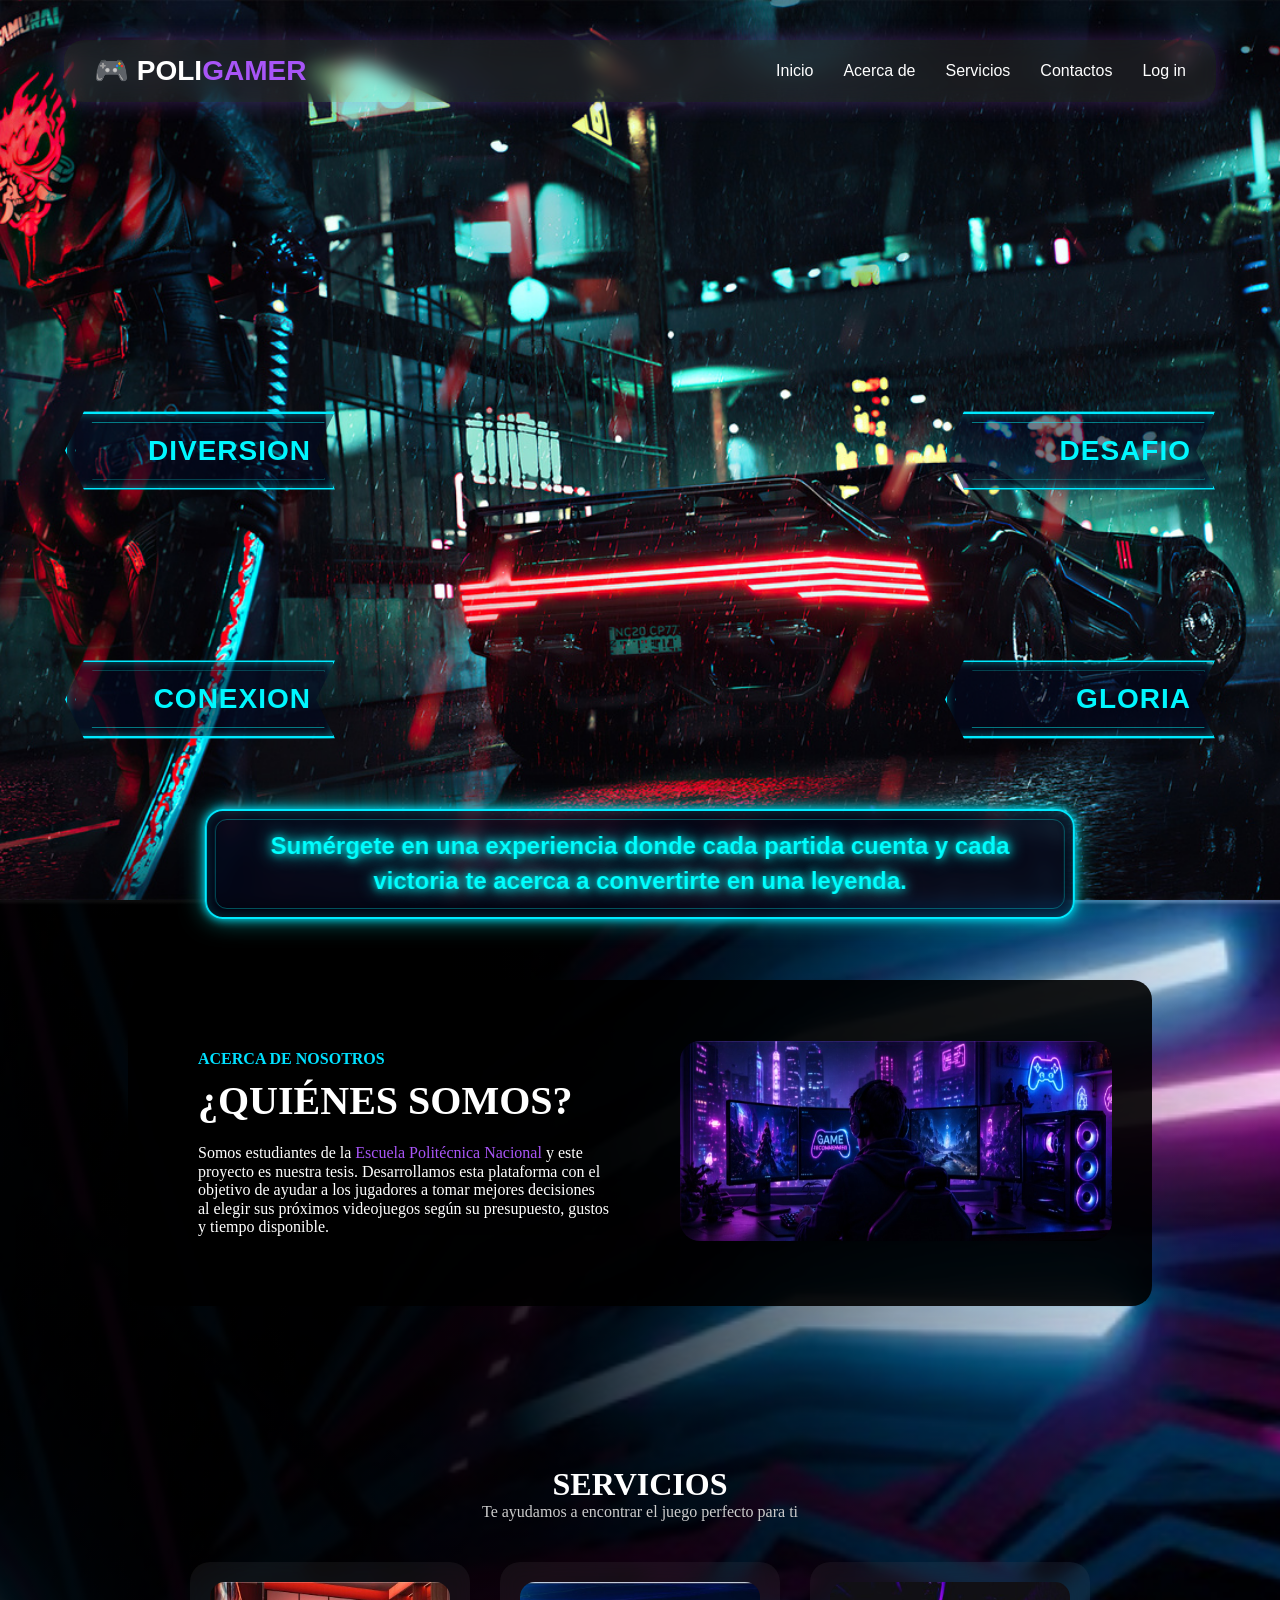
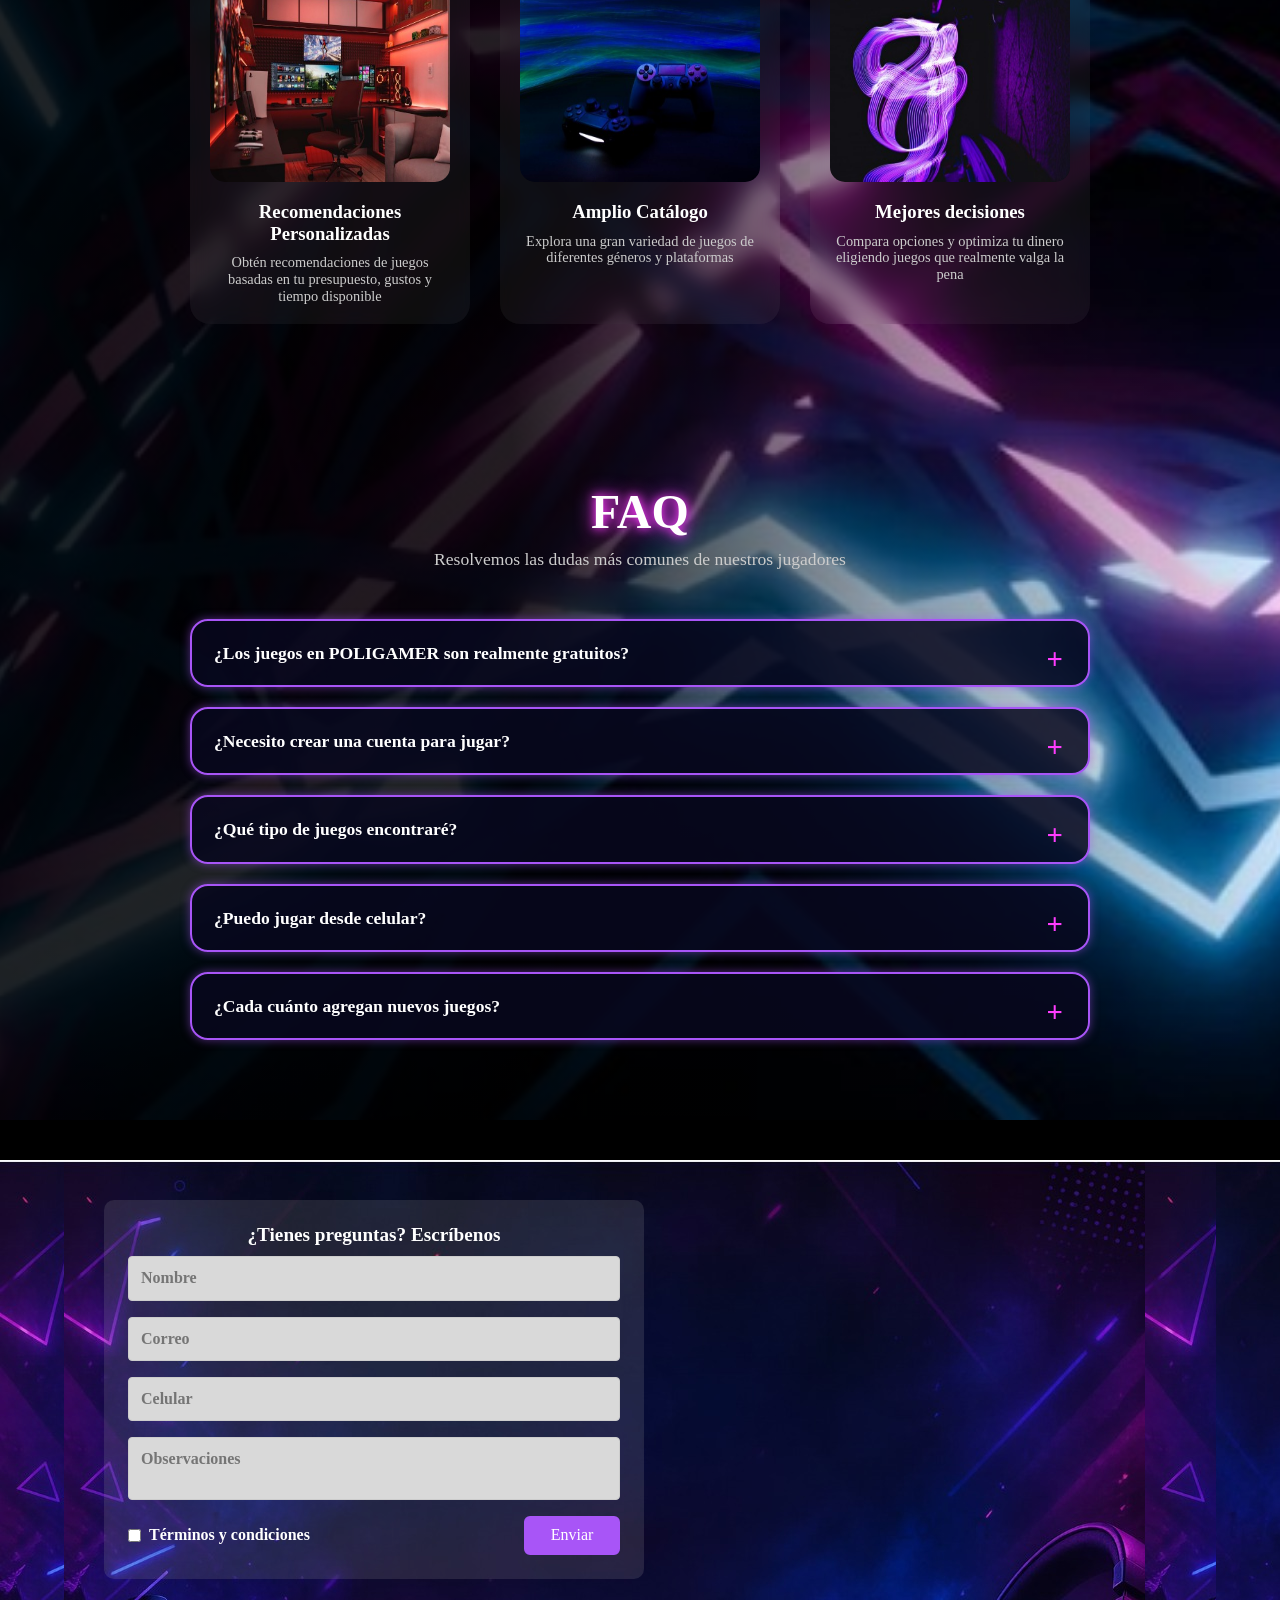
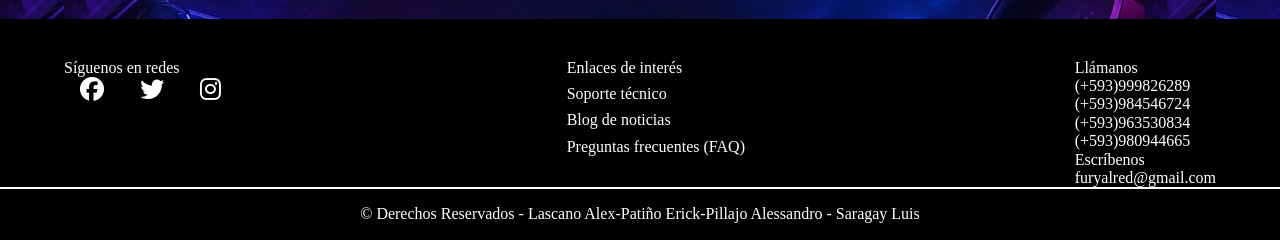
==== commit 5bfb427d: "Merge branch 'main' of https://github.com/Alepillajof/Proyecto-DI" ====
--- a/index.html
+++ b/index.html
@@ -64,62 +64,195 @@
 </div>
     </header>
 
+<!-- ================= ABOUT + SERVICES + FAQ ================= -->
+
 <div class="fondo-seccion">
 
+    <!-- ================= ABOUT ================= -->
+
     <section id="acerca" class="about">
+
         <div class="about-container">
             
             <div class="about-text">
+
                 <h4>ACERCA DE NOSOTROS</h4>
+
                 <h2>¿QUIÉNES SOMOS?</h2>
+
                 <p>
                     Somos estudiantes de la <span>Escuela Politécnica Nacional</span> y este proyecto es nuestra tesis. 
                     Desarrollamos esta plataforma con el objetivo de ayudar a los jugadores a tomar mejores decisiones 
                     al elegir sus próximos videojuegos según su presupuesto, gustos y tiempo disponible.
                 </p>
+
             </div>
 
             <div class="about-image">
-                <img src="./src/images/Imagen_Acerca_De.jpeg" loading="lazy" width="300" height="200" alt="setup gamer">
-            </div>
-
-        </div>
+
+                <img 
+                    src="./src/images/Imagen_Acerca_De.jpeg" 
+                    loading="lazy" 
+                    width="300" 
+                    height="200" 
+                    alt="setup gamer"
+                >
+
+            </div>
+
+        </div>
+
     </section>
 
+    <!-- ================= SERVICES ================= -->
+
     <section id="servicios" class="services">
+
         <h2>SERVICIOS</h2>
-        <p class="subtitle">Te ayudamos a encontrar el juego perfecto para ti</p>
+
+        <p class="subtitle">
+            Te ayudamos a encontrar el juego perfecto para ti
+        </p>
 
         <div class="cards">
 
             <div class="card">
-                <img src="./src/images/Servicios1.jpeg" loading="lazy" width="300" height="200" alt="servicio">
+
+                <img 
+                    src="./src/images/Servicios1.jpeg" 
+                    loading="lazy" 
+                    width="300" 
+                    height="200" 
+                    alt="servicio"
+                >
+
                 <h3>Recomendaciones Personalizadas</h3>
+
                 <p>
                     Obtén recomendaciones de juegos basadas en tu presupuesto, gustos y tiempo disponible
                 </p>
+
             </div>
 
             <div class="card">
-                <img src="./src/images/Servicios2.jpeg" loading="lazy" width="300" height="200" alt="servicio">
+
+                <img 
+                    src="./src/images/Servicios2.jpeg" 
+                    loading="lazy" 
+                    width="300" 
+                    height="200" 
+                    alt="servicio"
+                >
+
                 <h3>Amplio Catálogo</h3>
+
                 <p>
                     Explora una gran variedad de juegos de diferentes géneros y plataformas
                 </p>
+
             </div>
 
             <div class="card">
-                <img src="./src/images/Servicios3.jpeg" loading="lazy" width="300" height="200" alt="servicio">
+
+                <img 
+                    src="./src/images/Servicios3.jpeg" 
+                    loading="lazy" 
+                    width="300" 
+                    height="200" 
+                    alt="servicio"
+                >
+
                 <h3>Mejores decisiones</h3>
+
                 <p>
                     Compara opciones y optimiza tu dinero eligiendo juegos que realmente valga la pena
                 </p>
-            </div>
-        </div>
+
+            </div>
+
+        </div>
+
     </section>
+
+    <!-- ================= FAQ ================= -->
+
+    <section id="faq" class="faq">
+
+        <h2>FAQ</h2>
+
+        <p class="faq-subtitle">
+            Resolvemos las dudas más comunes de nuestros jugadores
+        </p>
+
+        <div class="faq-container">
+
+            <details class="faq-item">
+
+                <summary>
+                    ¿Los juegos en POLIGAMER son realmente gratuitos?
+                </summary>
+
+                <p>
+                    Sí. Todos los juegos disponibles en nuestra plataforma serán completamente gratuitos.
+                </p>
+
+            </details>
+
+            <details class="faq-item">
+
+                <summary>
+                    ¿Necesito crear una cuenta para jugar?
+                </summary>
+
+                <p>
+                    Sí, necesitas registrarte para guardar tu progreso y recibir recomendaciones personalizadas.
+                </p>
+
+            </details>
+
+            <details class="faq-item">
+
+                <summary>
+                    ¿Qué tipo de juegos encontraré?
+                </summary>
+
+                <p>
+                    Encontrarás juegos de acción, aventura, estrategia, carreras, deportes y muchos más.
+                </p>
+
+            </details>
+
+            <details class="faq-item">
+
+                <summary>
+                    ¿Puedo jugar desde celular?
+                </summary>
+
+                <p>
+                    Sí, nuestra plataforma es compatible con computadoras, tablets y celulares.
+                </p>
+
+            </details>
+
+            <details class="faq-item">
+
+                <summary>
+                    ¿Cada cuánto agregan nuevos juegos?
+                </summary>
+
+                <p>
+                    Actualizamos constantemente nuestro catálogo para ofrecer nuevas experiencias.
+                </p>
+
+            </details>
+
+        </div>
+
+    </section>
+
 </div>
-    </header>
-
+
+    
     <section id="contactos" class="container contact">
         <div class="contact__container">
 
--- a/src/css/styles.css
+++ b/src/css/styles.css
@@ -470,7 +470,109 @@
 .about-container {
     will-change: transform;
 }
-
+/* ===================== FAQ ===================== */
+
+.faq {
+    padding: 80px 10%;
+    text-align: center;
+    color: white;
+}
+
+.faq h2 {
+    font-size: 3rem;
+    margin-bottom: 10px;
+    color: white;
+    text-shadow:
+        0 0 10px #ff3cff,
+        0 0 20px #ff3cff;
+}
+
+.faq-subtitle {
+    color: #ccc;
+    margin-bottom: 50px;
+    font-size: 1.1rem;
+}
+
+.faq-container {
+    max-width: 900px;
+    margin: auto;
+    display: flex;
+    flex-direction: column;
+    gap: 20px;
+}
+
+.faq-item {
+    background: rgba(8, 8, 30, 0.85);
+    border: 2px solid #a855f7;
+    border-radius: 18px;
+    overflow: hidden;
+    transition: 0.3s ease;
+
+    box-shadow:
+        0 0 10px rgba(168, 85, 247, 0.5);
+}
+
+.faq-item:hover {
+    transform: scale(1.02);
+
+    box-shadow:
+        0 0 18px #ff3cff,
+        0 0 35px rgba(255, 60, 255, 0.6);
+}
+
+.faq-item summary {
+    list-style: none;
+    cursor: pointer;
+    padding: 22px;
+    font-size: 1.1rem;
+    font-weight: bold;
+    text-align: left;
+    position: relative;
+    color: white;
+}
+
+.faq-item summary::-webkit-details-marker {
+    display: none;
+}
+
+.faq-item summary::after {
+    content: "+";
+    position: absolute;
+    right: 25px;
+    font-size: 1.8rem;
+    color: #ff3cff;
+    transition: 0.3s;
+}
+
+.faq-item[open] summary::after {
+    content: "-";
+}
+
+.faq-item p {
+    padding: 0 22px 22px;
+    text-align: left;
+    color: #ccc;
+    line-height: 1.6;
+    font-size: 1rem;
+}
+@media (max-width: 768px){
+    .faq {
+    padding: 50px 5%;
+}
+
+.faq h2 {
+    font-size: 2rem;
+}
+
+.faq-item summary {
+    font-size: 0.95rem;
+    padding: 18px;
+}
+
+.faq-item p {
+    font-size: 0.9rem;
+}
+}
 /* ===================== RESPONSIVE 1024px ===================== */
 @media (max-width: 1024px) {
 
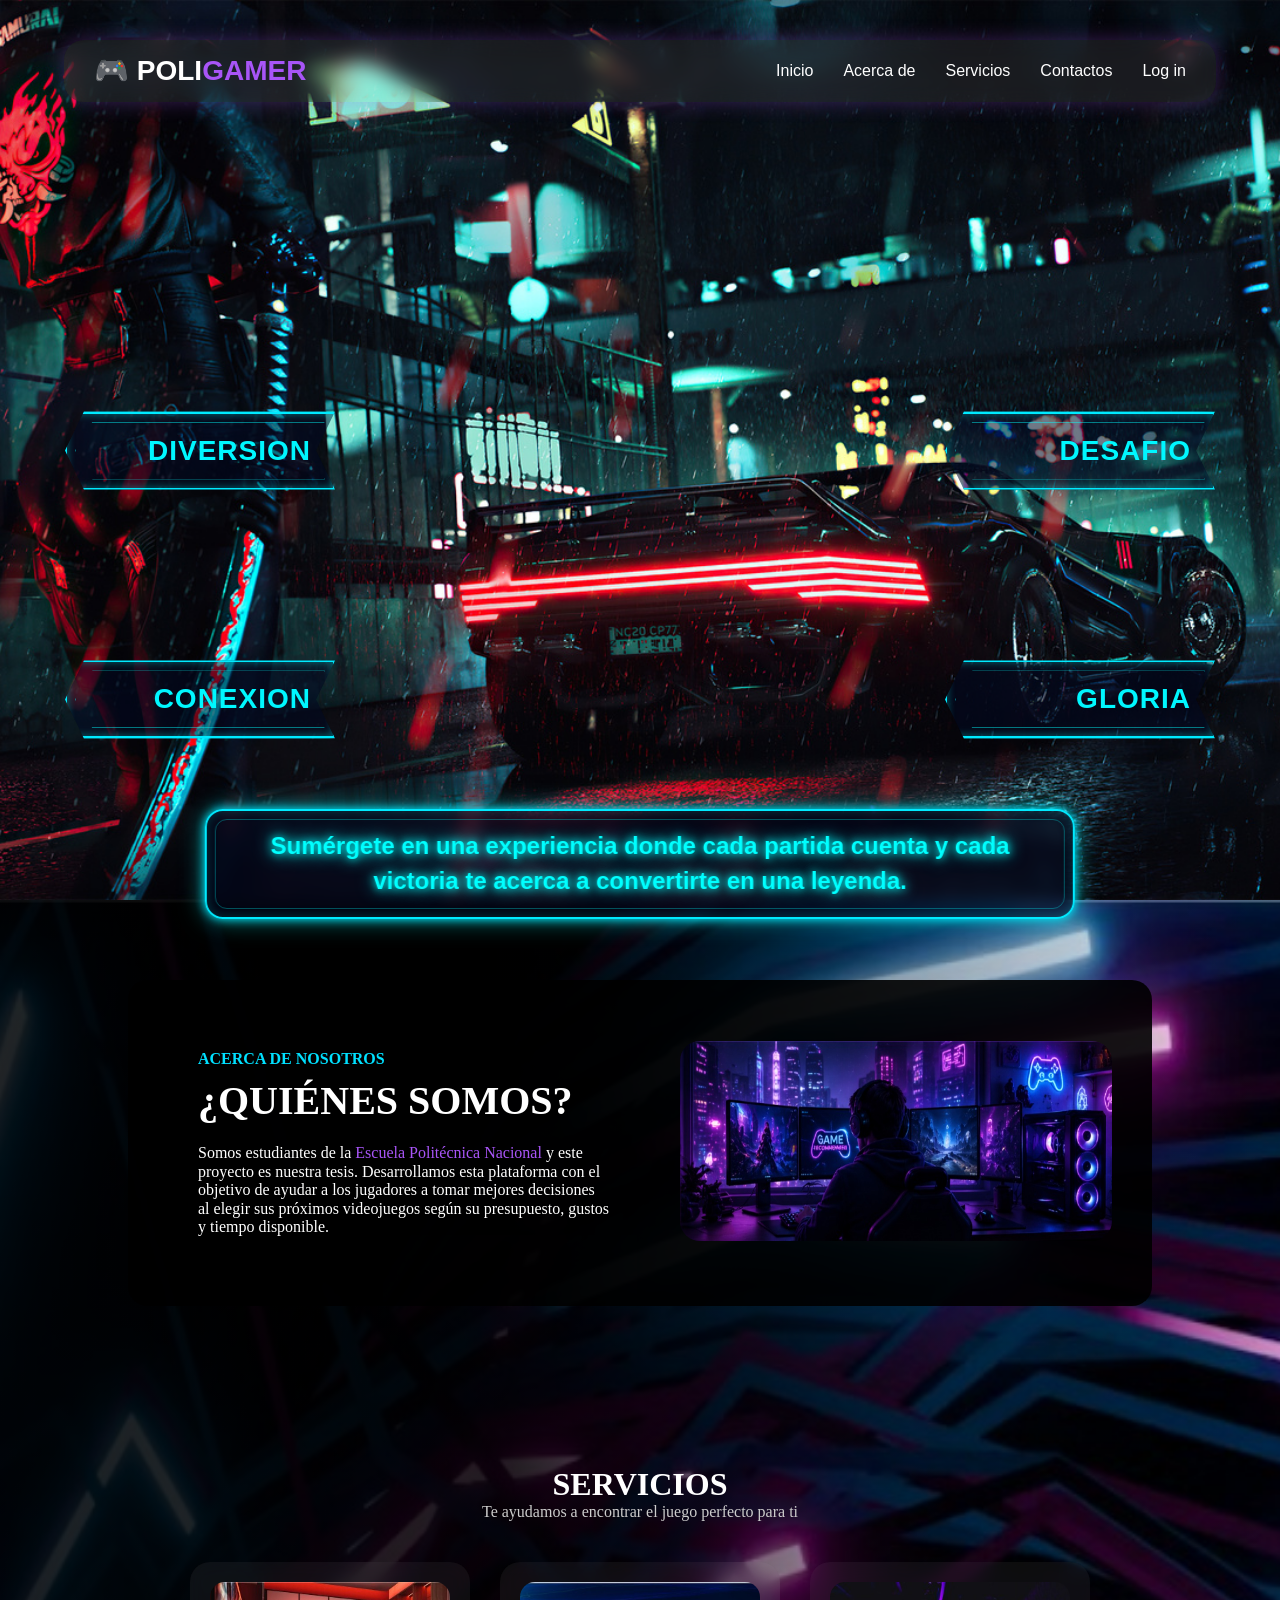
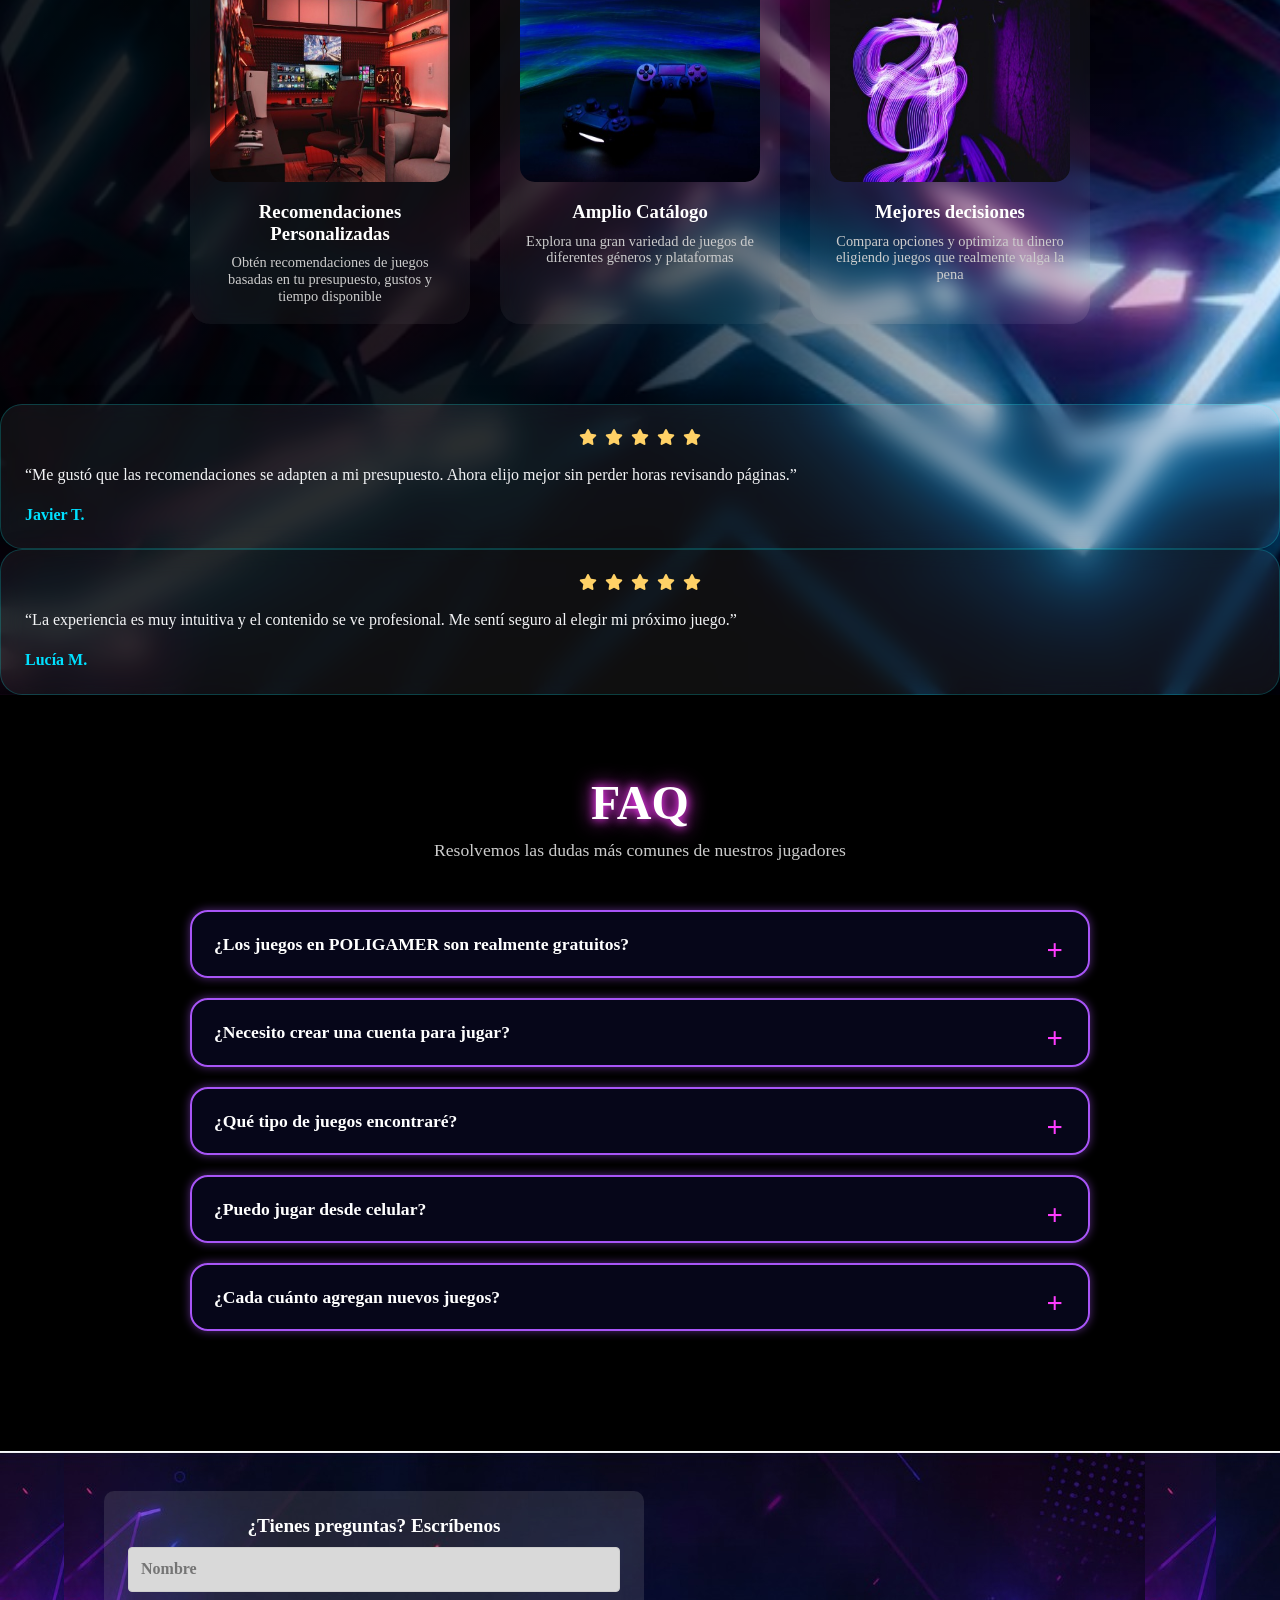
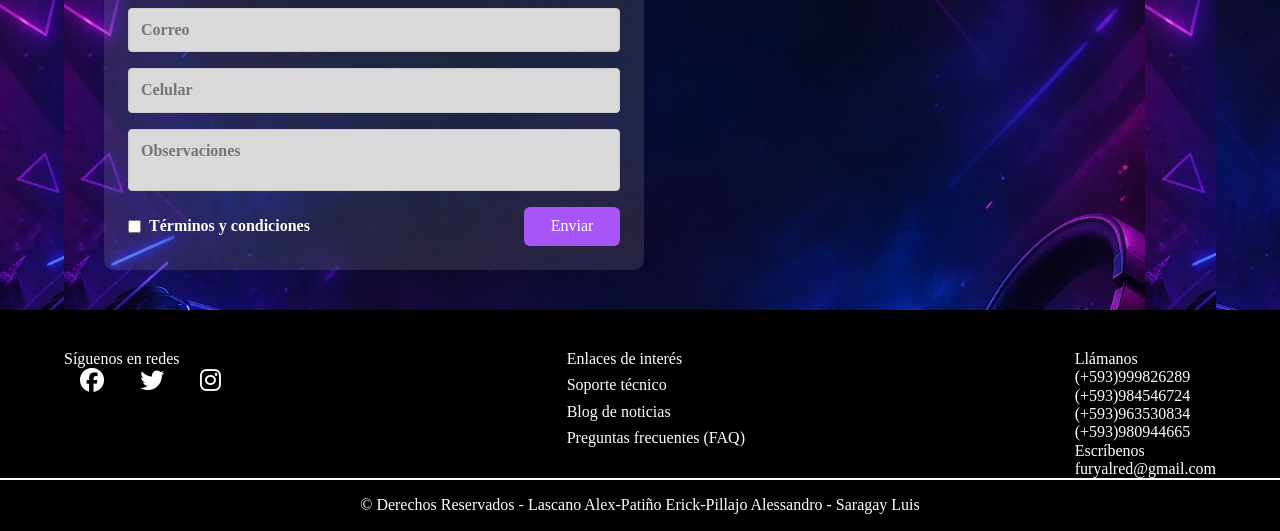
==== commit 41fe0894: "Seccion Testimonio" ====
--- a/index.html
+++ b/index.html
@@ -26,6 +26,8 @@
 </head>
 
 <body>
+
+
     <header id="inicio" class="header">
         <nav class="navbar">
         <div class="logo">
@@ -173,6 +175,39 @@
         </div>
 
     </section>
+
+    <article class="testimonial">
+                <div class="testimonial__stars" aria-label="5 estrellas">
+                    <i class="fa-solid fa-star"></i>
+                    <i class="fa-solid fa-star"></i>
+                    <i class="fa-solid fa-star"></i>
+                    <i class="fa-solid fa-star"></i>
+                    <i class="fa-solid fa-star"></i>
+                </div>
+                <p>
+                    “Me gustó que las recomendaciones se adapten a mi presupuesto. Ahora elijo mejor sin perder horas revisando páginas.”
+                </p>
+                <h3>Javier T.</h3>
+            </article>
+
+            <article class="testimonial">
+                <div class="testimonial__stars" aria-label="5 estrellas">
+                    <i class="fa-solid fa-star"></i>
+                    <i class="fa-solid fa-star"></i>
+                    <i class="fa-solid fa-star"></i>
+                    <i class="fa-solid fa-star"></i>
+                    <i class="fa-solid fa-star"></i>
+                </div>
+                <p>
+                    “La experiencia es muy intuitiva y el contenido se ve profesional. Me sentí seguro al elegir mi próximo juego.”
+                </p>
+                <h3>Lucía M.</h3>
+            </article>
+        </div>
+    </section>
+
+
+
 
     <!-- ================= FAQ ================= -->
 
--- a/src/css/styles.css
+++ b/src/css/styles.css
@@ -28,6 +28,7 @@
     }
 }
 
+/* ===================== NAVBAR ===================== */
 .navbar {
     width: 90%;
     margin: auto;
@@ -304,6 +305,61 @@
     color: #ccc;
 }
 
+/* ===================== TESTIMONIALS ===================== */
+.testimonials {
+    padding: 0 10% 80px;
+    text-align: center;
+    color: white;
+}
+
+.testimonials__header {
+    margin-bottom: 32px;
+}
+
+.testimonials__header h2 {
+    font-size: 2rem;
+    margin-bottom: 12px;
+}
+
+.testimonials__grid {
+    display: grid;
+    grid-template-columns: repeat(3, minmax(0, 1fr));
+    gap: 24px;
+}
+
+.testimonial {
+    background: rgba(255, 255, 255, 0.06);
+    border: 1px solid rgba(0, 255, 255, 0.2);
+    border-radius: 22px;
+    padding: 24px;
+    backdrop-filter: blur(12px);
+    box-shadow: 0 12px 30px rgba(0, 0, 0, 0.28);
+}
+
+.testimonial__stars {
+    display: flex;
+    justify-content: center;
+    gap: 8px;
+    color: #ffd166;
+    margin-bottom: 16px;
+}
+
+.testimonial p {
+    color: #f3f4f6;
+    line-height: 1.7;
+    margin-bottom: 18px;
+}
+
+.testimonial h3 {
+    color: #00e0ff;
+    font-size: 1rem;
+}
+
+
+
+
+
+
 /* ===================== CONTACT ===================== */
 .contact {
     margin: 40px 0;
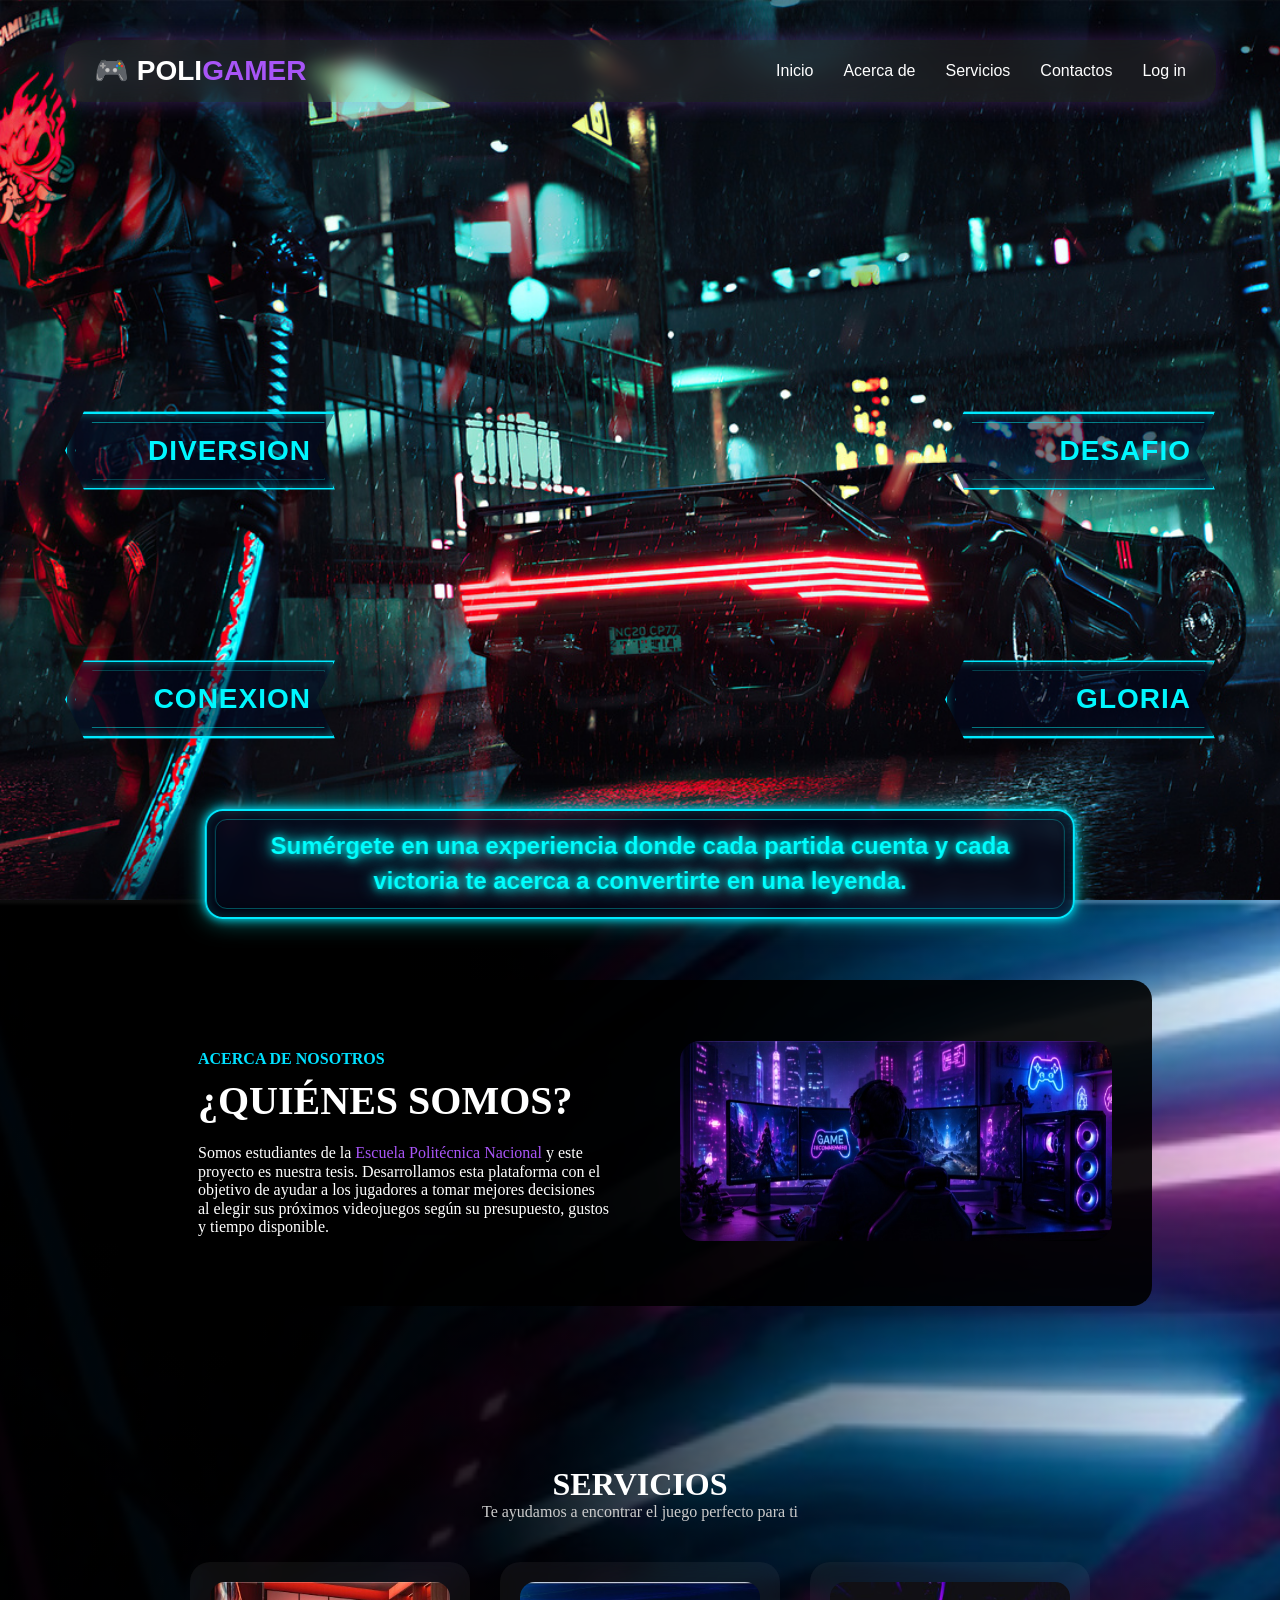
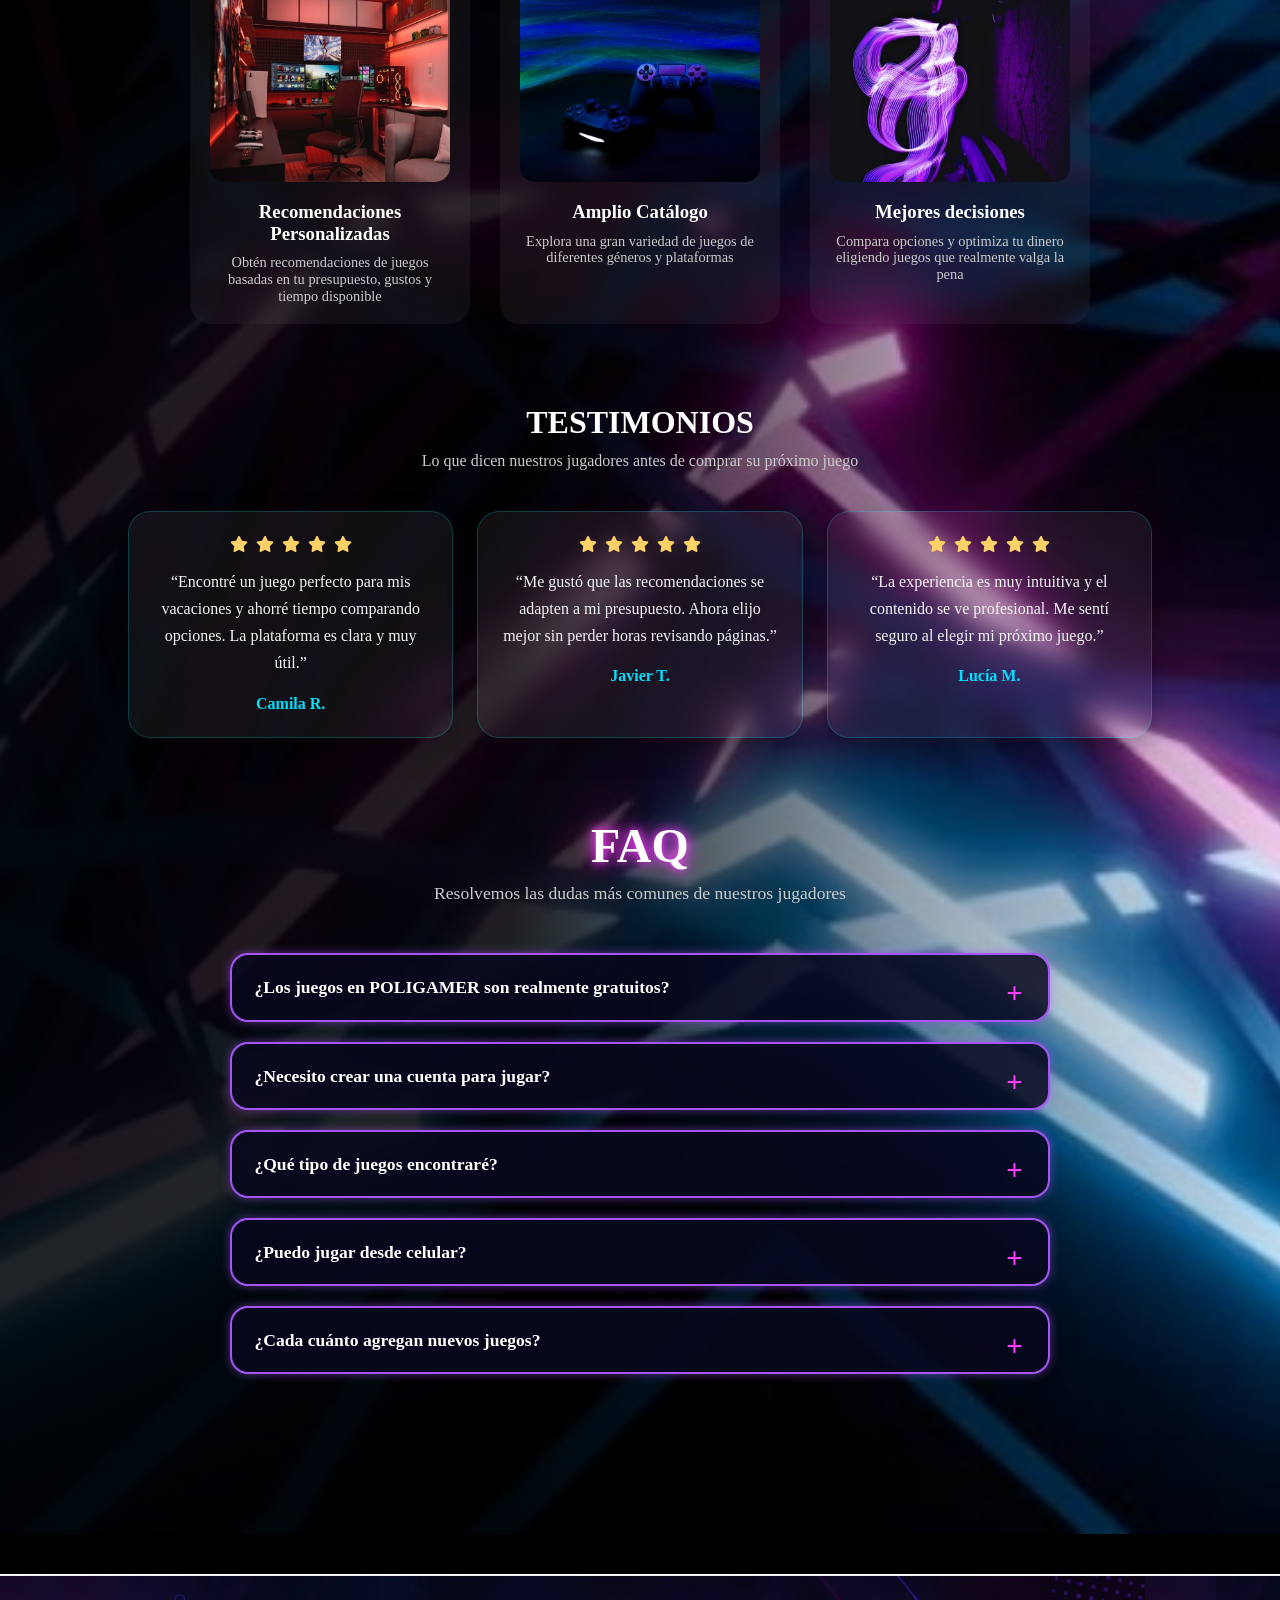
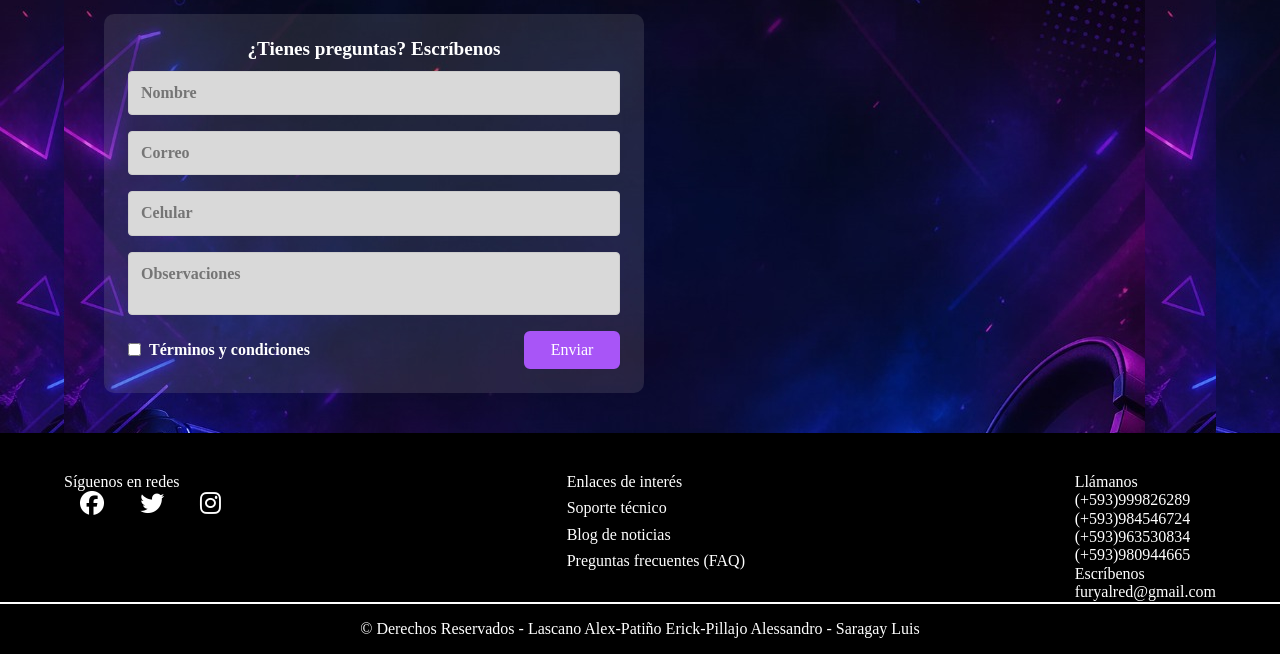
==== commit a65e4a2f: "Arreglando errores" ====
--- a/index.html
+++ b/index.html
@@ -26,8 +26,6 @@
 </head>
 
 <body>
-
-
     <header id="inicio" class="header">
         <nav class="navbar">
         <div class="logo">
@@ -176,7 +174,32 @@
 
     </section>
 
-    <article class="testimonial">
+</section>
+
+    <section id="testimonios" class="testimonials">
+
+        <div class="testimonials__header">
+            <h2>TESTIMONIOS</h2>
+            <p class="subtitle">Lo que dicen nuestros jugadores antes de comprar su próximo juego</p>
+        </div>
+
+        <div class="testimonials__grid">
+
+            <article class="testimonial">
+                <div class="testimonial__stars" aria-label="5 estrellas">
+                    <i class="fa-solid fa-star"></i>
+                    <i class="fa-solid fa-star"></i>
+                    <i class="fa-solid fa-star"></i>
+                    <i class="fa-solid fa-star"></i>
+                    <i class="fa-solid fa-star"></i>
+                </div>
+                <p>
+                    “Encontré un juego perfecto para mis vacaciones y ahorré tiempo comparando opciones. La plataforma es clara y muy útil.”
+                </p>
+                <h3>Camila R.</h3>
+            </article>
+
+            <article class="testimonial">
                 <div class="testimonial__stars" aria-label="5 estrellas">
                     <i class="fa-solid fa-star"></i>
                     <i class="fa-solid fa-star"></i>
@@ -203,8 +226,9 @@
                 </p>
                 <h3>Lucía M.</h3>
             </article>
-        </div>
-    </section>
+
+        </div>
+
 
 
 
--- a/src/css/styles.css
+++ b/src/css/styles.css
@@ -28,7 +28,6 @@
     }
 }
 
-/* ===================== NAVBAR ===================== */
 .navbar {
     width: 90%;
     margin: auto;
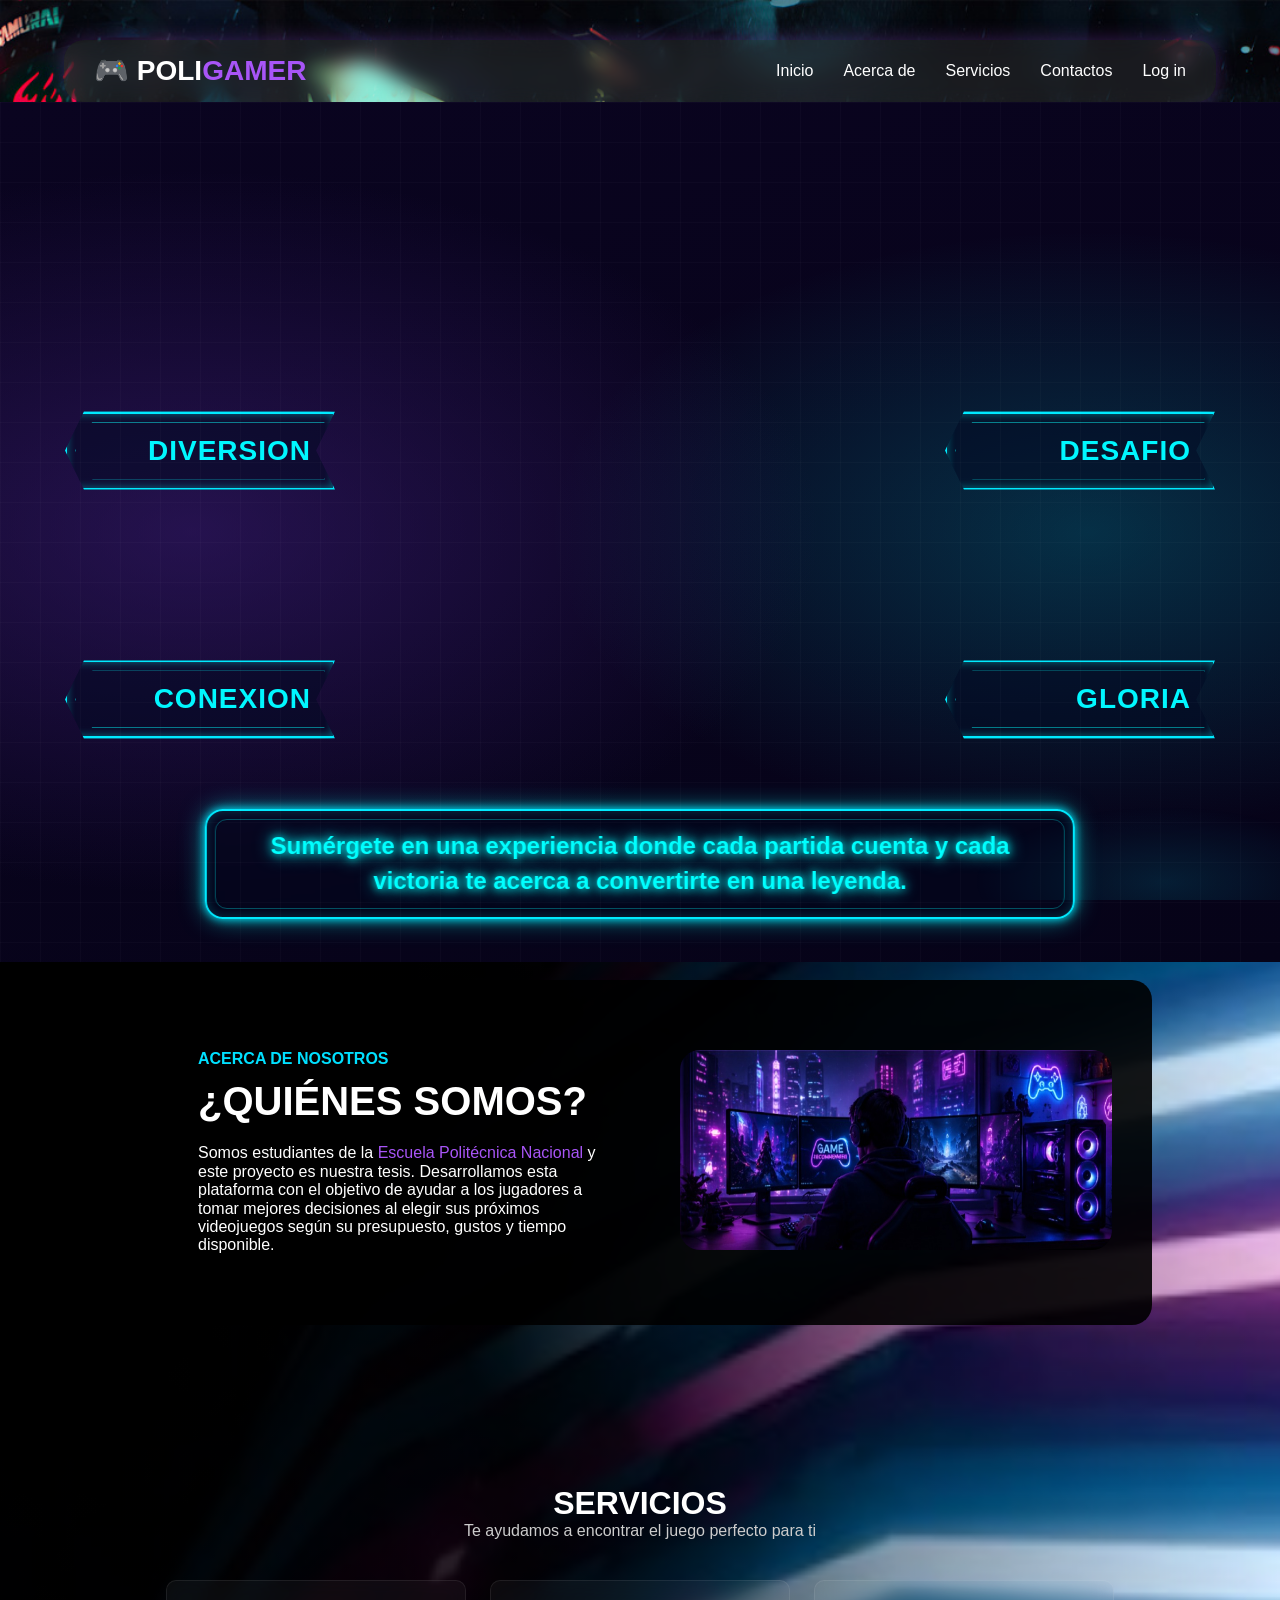
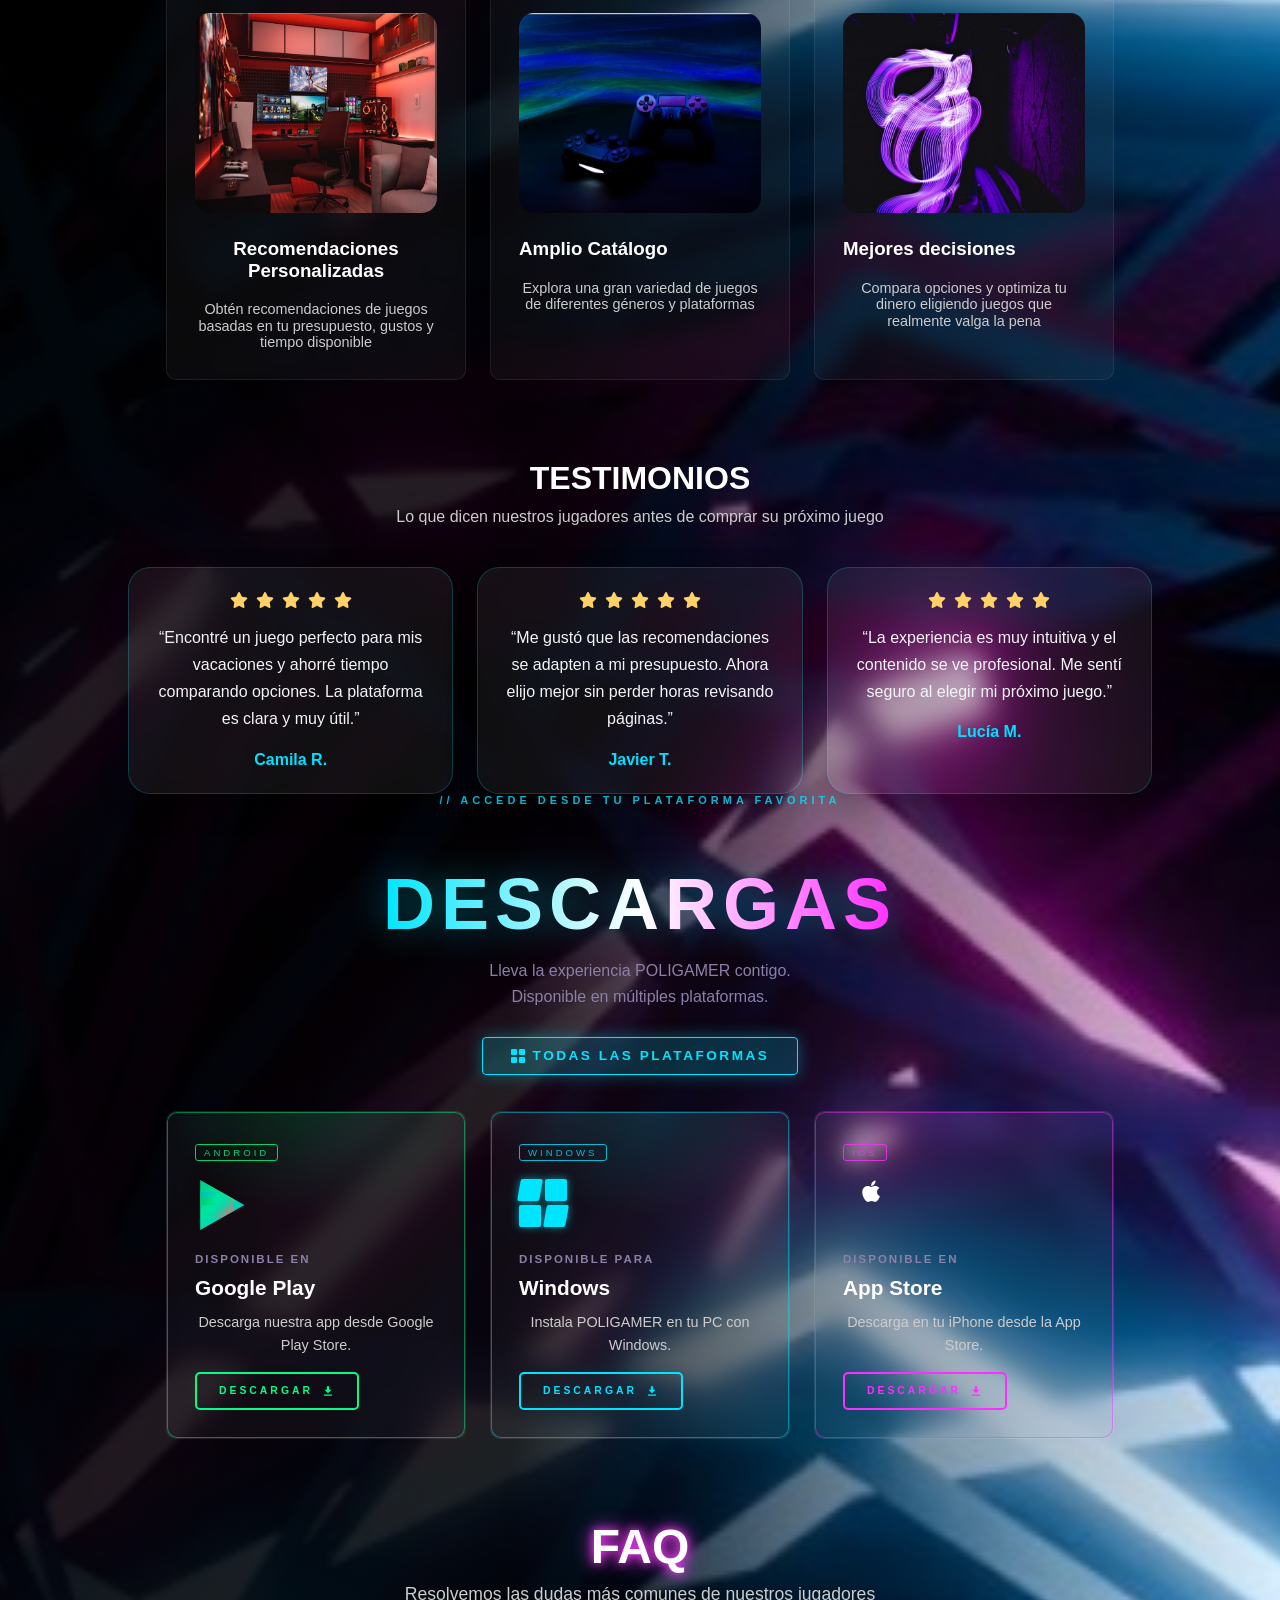
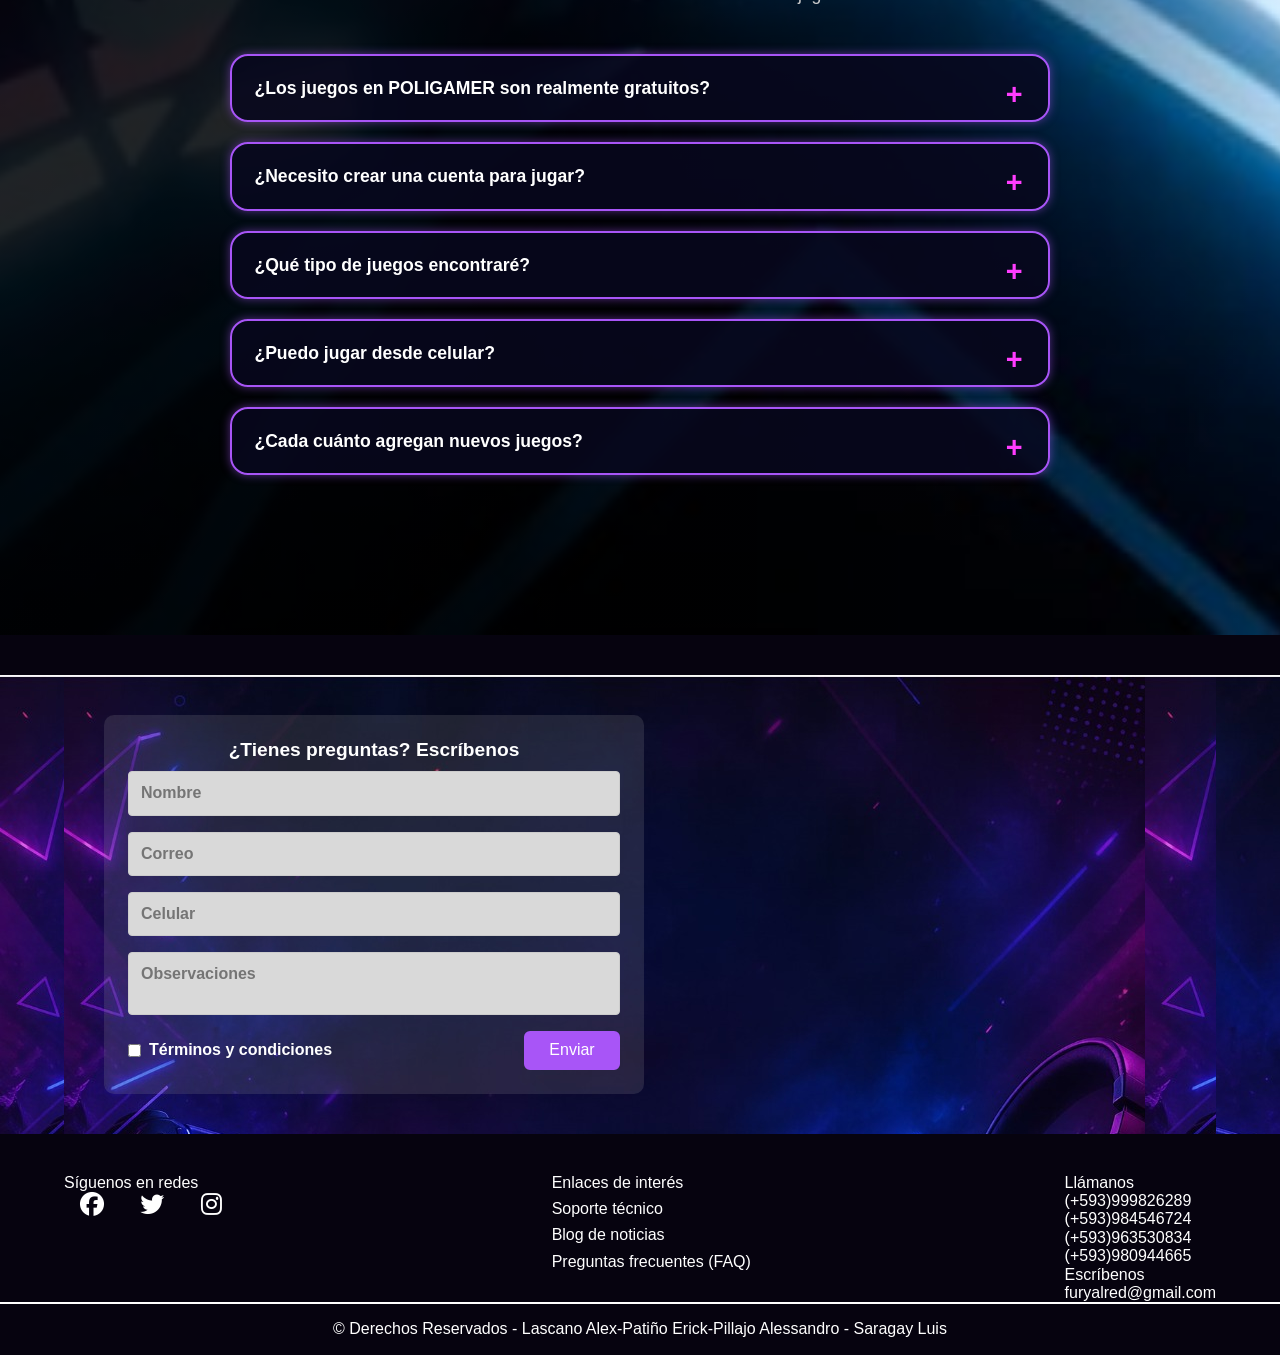
==== commit d4e26dc3: "agregando seccion descargas" ====
--- a/index.html
+++ b/index.html
@@ -230,6 +230,125 @@
         </div>
 
 
+<div class="orb orb-1"></div>
+<div class="orb orb-2"></div>
+<div class="orb orb-3"></div>
+
+<section id="descargas" class="downloads-section">
+
+    <header class="hero-download">
+        <div class="hero-content">
+            <p class="hero-label">// Accede desde tu plataforma favorita</p>
+
+            <h1 class="hero-title">Descargas</h1>
+
+            <p class="hero-sub">
+                Lleva la experiencia POLIGAMER contigo.
+                <br>
+                Disponible en múltiples plataformas.
+            </p>
+        </div>
+
+        <div class="hero-car"></div>
+    </header>
+
+    <div class="tabs">
+        <button class="tab-btn active">
+
+            <span class="tab-icon">
+                <span></span><span></span><span></span><span></span>
+            </span>
+
+            Todas las plataformas
+        </button>
+    </div>
+
+    <div class="cards">
+
+        <!-- ANDROID -->
+        <div class="card android">
+
+            <span class="platform-badge">Android</span>
+
+            <div class="card-icon">
+                <div class="icon-play"></div>
+            </div>
+
+            <span class="available-label">Disponible en</span>
+
+            <h2 class="card-title">Google Play</h2>
+
+            <p class="card-desc">
+                Descarga nuestra app desde Google Play Store.
+            </p>
+
+            <a href="#" class="btn-download">
+                Descargar
+
+                <svg viewBox="0 0 24 24">
+                    <path d="M12 16l-6-6h4V4h4v6h4l-6 6zm-7 4h14v-2H5v2z"/>
+                </svg>
+            </a>
+        </div>
+
+        <!-- WINDOWS -->
+        <div class="card windows">
+
+            <span class="platform-badge">Windows</span>
+
+            <div class="card-icon">
+                <div class="icon-win">
+                    <span></span><span></span>
+                    <span></span><span></span>
+                </div>
+            </div>
+
+            <span class="available-label">Disponible para</span>
+
+            <h2 class="card-title">Windows</h2>
+
+            <p class="card-desc">
+                Instala POLIGAMER en tu PC con Windows.
+            </p>
+
+            <a href="#" class="btn-download">
+                Descargar
+
+                <svg viewBox="0 0 24 24">
+                    <path d="M12 16l-6-6h4V4h4v6h4l-6 6zm-7 4h14v-2H5v2z"/>
+                </svg>
+            </a>
+        </div>
+
+        <!-- IOS -->
+        <div class="card ios">
+
+            <span class="platform-badge">iOS</span>
+
+            <div class="card-icon">
+                <i class="fa-brands fa-apple"></i>
+            </div>
+
+            <span class="available-label">Disponible en</span>
+
+            <h2 class="card-title">App Store</h2>
+
+            <p class="card-desc">
+                Descarga en tu iPhone desde la App Store.
+            </p>
+
+            <a href="#" class="btn-download">
+                Descargar
+
+                <svg viewBox="0 0 24 24">
+                    <path d="M12 16l-6-6h4V4h4v6h4l-6 6zm-7 4h14v-2H5v2z"/>
+                </svg>
+            </a>
+        </div>
+
+    </div>
+
+</section>
 
 
 
--- a/src/css/styles.css
+++ b/src/css/styles.css
@@ -959,4 +959,591 @@
     .card {
         backdrop-filter: blur(10px);
     }
+}
+
+
+:root {
+  --bg-dark:    #06030f;
+  --bg-mid:     #0d0720;
+  --neon-green: #00ff88;
+  --neon-cyan:  #00e5ff;
+  --neon-pink:  #ff2dff;
+  --neon-blue:  #3d8bff;
+  --card-bg:    rgba(255,255,255,0.04);
+  --card-border:rgba(255,255,255,0.08);
+  --text-main:  #e8e0ff;
+  --text-muted: #8a80a8;
+}
+
+*, *::before, *::after {
+  box-sizing: border-box;
+  margin: 0;
+  padding: 0;
+}
+
+body {
+  background: var(--bg-dark);
+  font-family: 'Rajdhani', sans-serif;
+  color: var(--text-main);
+  overflow-x: hidden;
+}
+
+/* ─── AMBIENT ORBS ─── */
+.orb {
+  position: fixed;
+  border-radius: 50%;
+  filter: blur(90px);
+  pointer-events: none;
+  z-index: -1;
+  opacity: .18;
+}
+.orb-1 { width: 500px; height: 500px; background: #5a00cc; top: -100px; left: -150px; }
+.orb-2 { width: 400px; height: 400px; background: #00b8d4; bottom: 0; right: -100px; }
+.orb-3 { width: 300px; height: 300px; background: #cc00aa; top: 40%; left: 50%; }
+
+/* ─── HERO ─── */
+.hero {
+  position: relative;
+  min-height: 240px;
+  display: flex;
+  flex-direction: column;
+  align-items: center;
+  justify-content: center;
+  padding: 48px 24px 56px;
+  text-align: center;
+  overflow: hidden;
+}
+
+.hero::before {
+  content: '';
+  position: absolute; inset: 0;
+  background:
+    radial-gradient(ellipse 70% 60% at 15% 50%, rgba(61,30,120,.55) 0%, transparent 70%),
+    radial-gradient(ellipse 60% 50% at 85% 50%, rgba(0,180,200,.25) 0%, transparent 70%),
+    linear-gradient(160deg, #0a0420 0%, #060318 100%);
+  z-index: 0;
+}
+
+.hero::after {
+  content: '';
+  position: absolute; inset: 0;
+  background-image:
+    linear-gradient(rgba(255,255,255,.025) 1px, transparent 1px),
+    linear-gradient(90deg, rgba(255,255,255,.025) 1px, transparent 1px);
+  background-size: 40px 40px;
+  z-index: 1;
+}
+
+.hero-content {
+  position: relative;
+  z-index: 2;
+    display: flex;
+  flex-direction: column;
+  align-items: center;
+  justify-content: center;
+
+  text-align: center;
+
+  width: 100%;
+  margin: 0 auto;
+}
+
+.hero-label {
+  font-size: 11px;
+  font-weight: 600;
+  letter-spacing: 4px;
+  color: var(--neon-cyan);
+  text-transform: uppercase;
+  margin-bottom: 10px;
+  opacity: .8;
+}
+
+.hero-title {
+  font-family: 'Orbitron', sans-serif;
+  font-size: clamp(2.4rem, 7vw, 4.5rem);
+  font-weight: 900;
+  text-transform: uppercase;
+  letter-spacing: 6px;
+  background: linear-gradient(90deg, var(--neon-cyan) 0%, #fff 50%, var(--neon-pink) 100%);
+  -webkit-background-clip: text;
+  -webkit-text-fill-color: transparent;
+  background-clip: text;
+  filter: drop-shadow(0 0 18px rgba(0,229,255,.4));
+  line-height: 1.1;
+  margin-bottom: 14px;
+}
+
+.hero-sub {
+  font-size: 1rem;
+  color: var(--text-muted);
+  line-height: 1.6;
+  max-width: 340px;
+  margin: 0 auto;
+}
+
+.hero-car {
+  position: absolute;
+  right: -20px; bottom: 0;
+  width: 340px; height: 180px;
+  background: radial-gradient(ellipse 80% 60% at 60% 90%, rgba(0,229,255,.12) 0%, transparent 70%);
+  z-index: 2;
+  pointer-events: none;
+}
+
+/* ─── SECTION ─── */
+.section {
+  background: var(--bg-mid);
+  padding: 0 0 72px;
+}
+
+/* ─── TABS ─── */
+.tabs {
+  display: flex;
+  justify-content: center;
+  padding: 28px 24px 36px;
+}
+
+.tab-btn {
+  display: inline-flex;
+  align-items: center;
+  gap: 8px;
+  padding: 10px 28px;
+  border: 1px solid var(--neon-cyan);
+  border-radius: 4px;
+  background: rgba(0,229,255,.07);
+  color: var(--neon-cyan);
+  font-family: 'Rajdhani', sans-serif;
+  font-size: .85rem;
+  font-weight: 600;
+  letter-spacing: 2.5px;
+  text-transform: uppercase;
+  cursor: pointer;
+  transition: background .2s, box-shadow .2s;
+}
+
+.tab-btn:hover,
+.tab-btn.active {
+  background: rgba(0,229,255,.18);
+  box-shadow: 0 0 16px rgba(0,229,255,.35);
+}
+
+.tab-icon {
+  display: grid;
+  grid-template-columns: 1fr 1fr;
+  gap: 2px;
+  width: 14px; height: 14px;
+}
+
+.tab-icon span {
+  display: block;
+  background: var(--neon-cyan);
+  border-radius: 1px;
+}
+
+/* ─── CARDS ─── */
+.cards {
+  display: flex;
+  justify-content: center;
+  flex-wrap: wrap;
+  gap: 24px;
+  padding: 0 32px;
+  max-width: 1100px;
+  margin: 0 auto;
+}
+
+.card {
+  flex: 1 1 260px;
+  max-width: 300px;
+  background: var(--card-bg);
+  border: 1px solid var(--card-border);
+  border-radius: 10px;
+  padding: 32px 28px 28px;
+  display: flex;
+  flex-direction: column;
+  align-items: flex-start;
+  gap: 10px;
+  position: relative;
+  overflow: hidden;
+  transition: transform .25s, box-shadow .25s;
+}
+
+.card:hover {
+  transform: translateY(-6px);
+}
+
+.card.android { --accent: var(--neon-green); }
+.card.windows { --accent: var(--neon-cyan);  }
+.card.ios     { --accent: var(--neon-pink);  }
+
+.card::before {
+  content: '';
+  position: absolute; inset: 0;
+  border-radius: 10px;
+  box-shadow: inset 0 0 0 1px var(--accent);
+  opacity: .45;
+  pointer-events: none;
+  transition: opacity .25s;
+}
+
+.card:hover::before { opacity: 1; }
+
+.card::after {
+  content: '';
+  position: absolute;
+  top: -40%; left: -20%;
+  width: 140%; height: 140%;
+  background: radial-gradient(ellipse 55% 45% at 50% 20%, color-mix(in srgb, var(--accent) 18%, transparent) 0%, transparent 70%);
+  pointer-events: none;
+}
+
+/* ─── PLATFORM BADGE ─── */
+.platform-badge {
+  font-family: 'Orbitron', sans-serif;
+  font-size: .6rem;
+  letter-spacing: 3px;
+  text-transform: uppercase;
+  color: var(--accent);
+  border: 1px solid var(--accent);
+  border-radius: 3px;
+  padding: 2px 8px;
+  opacity: .8;
+  position: relative; z-index: 1;
+}
+
+/* ─── ICONS ─── */
+.card-icon {
+  width: 56px; height: 56px;
+  margin: 8px 0;
+  position: relative; z-index: 1;
+}
+
+.icon-play {
+  width: 52px; height: 52px;
+  position: relative;
+}
+
+.icon-play::before {
+  content: '';
+  position: absolute; inset: 0;
+  background: linear-gradient(135deg, #00c77b 0%, #00e5a0 40%, #00b8d4 100%);
+  clip-path: polygon(10% 2%, 95% 50%, 10% 98%);
+}
+
+.icon-play::after {
+  content: '';
+  position: absolute; inset: 0;
+  background:
+    linear-gradient(45deg,  #00d44e 0%, transparent 50%) no-repeat 0 0 / 50% 50%,
+    linear-gradient(135deg, #00aef0 0%, transparent 50%) no-repeat 0 50% / 50% 50%,
+    linear-gradient(315deg, #ff6b6b 0%, transparent 50%) no-repeat 50% 50% / 50% 50%,
+    linear-gradient(225deg, #ffd600 0%, transparent 50%) no-repeat 50% 0 / 50% 50%;
+  clip-path: polygon(10% 2%, 95% 50%, 10% 98%);
+}
+
+.icon-win {
+  width: 48px; height: 48px;
+  display: grid;
+  grid-template-columns: 1fr 1fr;
+  gap: 4px;
+}
+
+.icon-win span {
+  display: block;
+  background: var(--neon-cyan);
+  border-radius: 2px;
+  box-shadow: 0 0 8px rgba(0,229,255,.6);
+}
+
+.icon-win span:first-child,
+.icon-win span:last-child {
+  transform: skewX(-10deg);
+}
+
+.icon-appstore {
+  width: 48px; height: 48px;
+  border-radius: 12px;
+  background: linear-gradient(145deg, #2c5fff 0%, #9f2fff 100%);
+  display: flex;
+  align-items: center;
+  justify-content: center;
+  box-shadow: 0 0 14px rgba(200,80,255,.5);
+  font-size: 26px;
+  color: #fff;
+  font-weight: 900;
+}
+
+
+.available-label {
+  font-size: .72rem;
+  font-weight: 600;
+  letter-spacing: 2px;
+  text-transform: uppercase;
+  color: var(--text-muted);
+  position: relative; z-index: 1;
+}
+
+.card-title {
+  font-family: 'Orbitron', sans-serif;
+  font-size: 1.3rem;
+  font-weight: 700;
+  color: #fff;
+  line-height: 1.2;
+  position: relative; z-index: 1;
+}
+
+.card-desc {
+  font-size: .9rem;
+  color: var(--text-muted);
+  line-height: 1.55;
+  flex: 1;
+  position: relative; z-index: 1;
+}
+
+/* ─── DOWNLOAD BUTTON ─── */
+.btn-download {
+  display: inline-flex;
+  align-items: center;
+  gap: 8px;
+  padding: 10px 22px;
+  border: 2px solid var(--accent);
+  border-radius: 5px;
+  background: transparent;
+  color: var(--accent);
+  font-family: 'Orbitron', sans-serif;
+  font-size: .65rem;
+  font-weight: 700;
+  letter-spacing: 3px;
+  text-transform: uppercase;
+  cursor: pointer;
+  position: relative; z-index: 1;
+  text-decoration: none;
+  transition: background .2s, box-shadow .2s, color .2s;
+  margin-top: 6px;
+}
+
+.btn-download:hover {
+  background: var(--accent);
+  color: var(--bg-dark);
+  box-shadow: 0 0 22px color-mix(in srgb, var(--accent) 60%, transparent);
+}
+
+.btn-download svg {
+  width: 14px; height: 14px;
+  fill: currentColor;
+}
+
+/* ================================================= */
+/* =============== RESPONSIVE MOBILE =============== */
+/* ================================================= */
+
+@media screen and (max-width: 768px){
+
+  /* ================= HERO ================= */
+
+  .hero{
+    min-height: auto;
+
+    padding: 90px 20px 60px;
+  }
+
+  .hero-content{
+    width: 100%;
+    padding: 0 10px;
+  }
+
+  .hero-label{
+    font-size: 10px;
+
+    letter-spacing: 3px;
+
+    margin-bottom: 12px;
+  }
+
+  .hero-title{
+    font-size: clamp(2.3rem, 12vw, 4rem);
+
+    letter-spacing: 3px;
+
+    line-height: 1.1;
+
+    margin-bottom: 18px;
+  }
+
+  .hero-sub{
+    font-size: .95rem;
+
+    line-height: 1.6;
+
+    max-width: 100%;
+
+    padding: 0 10px;
+  }
+
+  .hero-car{
+    width: 220px;
+    height: 120px;
+
+    right: -60px;
+
+    opacity: .5;
+  }
+
+  /* ================= SECTION ================= */
+
+  .section{
+    padding-bottom: 60px;
+  }
+
+  /* ================= TABS ================= */
+
+  .tabs{
+    padding: 24px 16px 30px;
+  }
+
+  .tab-btn{
+    width: 100%;
+
+    justify-content: center;
+
+    font-size: .75rem;
+
+    letter-spacing: 2px;
+
+    padding: 12px 16px;
+  }
+
+  /* ================= CARDS ================= */
+
+  .download-cards{
+    display: flex;
+
+    flex-direction: column;
+
+    align-items: center;
+
+    gap: 20px;
+
+    padding: 0 18px;
+  }
+
+  .download-card{
+    width: 100%;
+
+    max-width: 100%;
+
+    padding: 26px 22px;
+
+    border-radius: 14px;
+  }
+
+  .platform-badge{
+    font-size: .55rem;
+
+    letter-spacing: 2px;
+  }
+
+  .card-icon{
+    width: 52px;
+    height: 52px;
+  }
+
+  .available-label{
+    font-size: .68rem;
+
+    letter-spacing: 1.5px;
+  }
+
+  .card-title{
+    font-size: 1.5rem;
+
+    line-height: 1.2;
+  }
+
+  .card-desc{
+    font-size: .95rem;
+
+    line-height: 1.6;
+  }
+
+  .btn-download{
+    width: 100%;
+
+    justify-content: center;
+
+    padding: 12px 16px;
+
+    font-size: .7rem;
+
+    letter-spacing: 2px;
+  }
+
+  /* ================= ORBS ================= */
+
+  .orb-1{
+    width: 260px;
+    height: 260px;
+
+    top: -80px;
+    left: -120px;
+  }
+
+  .orb-2{
+    width: 220px;
+    height: 220px;
+
+    right: -120px;
+  }
+
+  .orb-3{
+    width: 180px;
+    height: 180px;
+  }
+
+}
+
+
+/* ================================================= */
+/* ================= SMALL PHONES ================== */
+/* ================================================= */
+
+@media screen and (max-width: 480px){
+
+  .hero{
+    padding: 80px 16px 50px;
+  }
+
+  .hero-title{
+    font-size: 2rem;
+
+    letter-spacing: 2px;
+  }
+
+  .hero-sub{
+    font-size: .88rem;
+  }
+
+  .tab-btn{
+    font-size: .68rem;
+
+    padding: 10px 12px;
+  }
+
+  .download-card{
+    padding: 22px 18px;
+  }
+
+  .card-title{
+    font-size: 1.3rem;
+  }
+
+  .card-desc{
+    font-size: .88rem;
+  }
+
+  .btn-download{
+    font-size: .65rem;
+
+    letter-spacing: 1.5px;
+  }
+
 }
